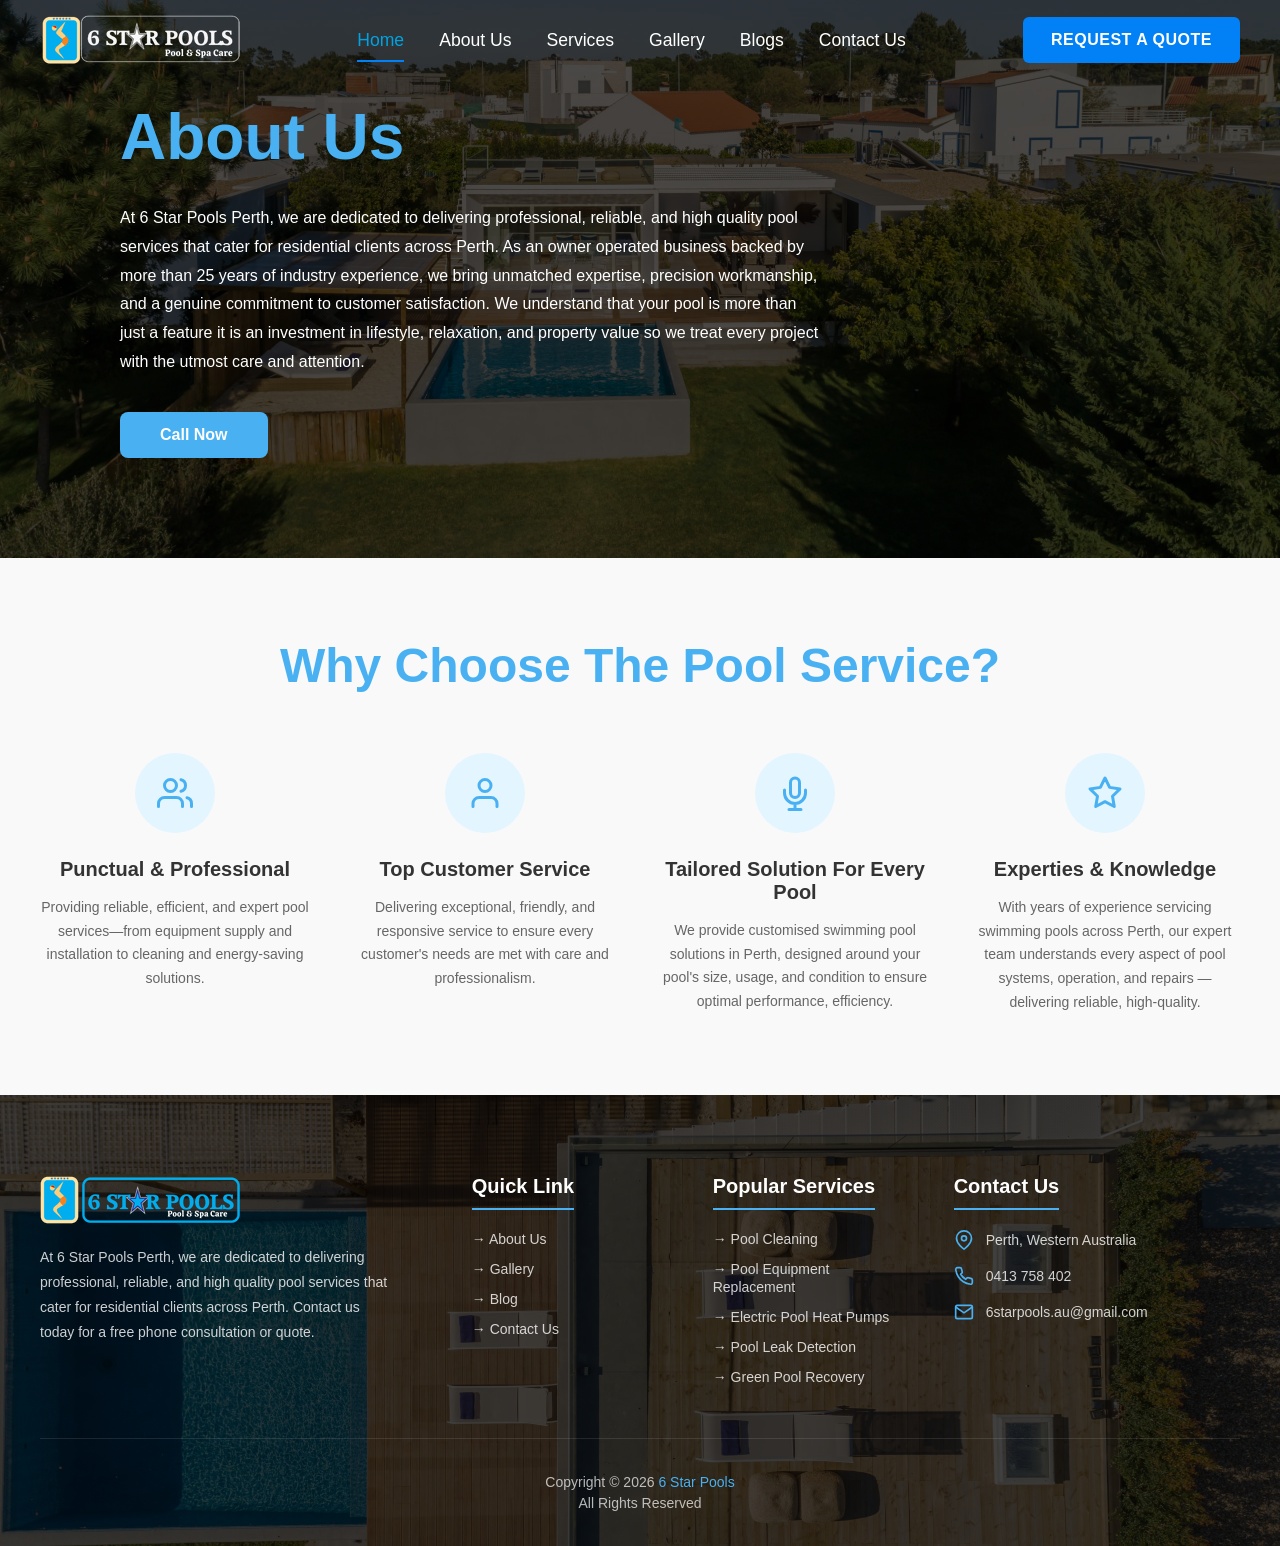
==== about.html @ 1d8bd219 "." ====
<!DOCTYPE html>
<html lang="en">

<head>
    <meta charset="UTF-8">
    <meta name="viewport" content="width=device-width, initial-scale=1.0">
    <link rel="shortcut icon" href="./assets/favicon.png" type="image/x-icon">
    <link rel="stylesheet" href="./style.css">
    <title>About - 6 Stars Pools</title>
</head>

<body>

    <!-- Navbar -->
     
    <nav class="navbar">
        <div class="navbar-container">
            <div class="navbar-logo">
                <img src="./assets/white-logo.png" alt="">
            </div>

            <!-- Hamburger Button -->
            <button class="navbar-hamburger" id="hamburgerBtn">
                <span class="hamburger-line"></span>
                <span class="hamburger-line"></span>
                <span class="hamburger-line"></span>
            </button>

            <!-- Mobile Overlay -->
            <div class="navbar-overlay" id="navOverlay"></div>

            <!-- Nav Menu -->
            <div class="navbar-menu-wrapper" id="navMenuWrapper">
                <button class="navbar-close" id="navCloseBtn">
                    <svg viewBox="0 0 24 24" fill="none" xmlns="http://www.w3.org/2000/svg">
                        <path d="M18 6L6 18M6 6l12 12" stroke="currentColor" stroke-width="2.5"
                            stroke-linecap="round" />
                    </svg>
                </button>

                <ul class="navbar-menu">
                    <li class="navbar-item"><a href="#" class="navbar-link active">Home</a></li>
                    <li class="navbar-item"><a href="./about.html" class="navbar-link">About Us</a></li>
                    <li class="navbar-item"><a href="./service.html" class="navbar-link">Services</a></li>
                    <li class="navbar-item"><a href="./gallery.html" class="navbar-link">Gallery</a></li>
                    <li class="navbar-item"><a href="./blogs.html" class="navbar-link">Blogs</a></li>
                    <li class="navbar-item"><a href="./contact.html" class="navbar-link">Contact Us</a></li>
                </ul>

            </div>

            <button class="navbar-cta">REQUEST A QUOTE</button>

        </div>
    </nav>

    <!-- About Us Hero Section -->

    <section class="about-hero-section">
        <div class="about-hero-content">
            <h1 class="about-hero-title other-hero-title">About Us</h1>
            <p class="about-hero-description other-hero-desc">
                At 6 Star Pools Perth, we are dedicated to delivering professional, reliable,
                and high quality pool services that cater for residential clients across Perth.
                As an owner operated business backed by more than 25 years of industry
                experience, we bring unmatched expertise, precision workmanship, and a
                genuine commitment to customer satisfaction. We understand that your
                pool is more than just a feature it is an investment in lifestyle, relaxation, and
                property value so we treat every project with the utmost care and attention.
            </p>
            <button class="about-hero-btn">Call Now</button>
        </div>
    </section>

    <!-- Why Choose Us Section -->

    <section class="why-choose-section">
        <h2 class="why-choose-heading">Why Choose The Pool Service?</h2>

        <div class="why-choose-grid">
            <!-- Feature 1 -->
            <div class="why-choose-item why-choose-item-1">
                <div class="why-choose-icon">
                    <svg viewBox="0 0 24 24" fill="none" xmlns="http://www.w3.org/2000/svg">
                        <path d="M17 21v-2a4 4 0 0 0-4-4H5a4 4 0 0 0-4 4v2" stroke="currentColor" stroke-width="2"
                            stroke-linecap="round" stroke-linejoin="round" />
                        <circle cx="9" cy="7" r="4" stroke="currentColor" stroke-width="2" stroke-linecap="round"
                            stroke-linejoin="round" />
                        <path d="M23 21v-2a4 4 0 0 0-3-3.87M16 3.13a4 4 0 0 1 0 7.75" stroke="currentColor"
                            stroke-width="2" stroke-linecap="round" stroke-linejoin="round" />
                    </svg>
                </div>
                <h3 class="why-choose-title">Punctual & Professional</h3>
                <p class="why-choose-description">
                    Providing reliable, efficient, and expert pool services—from equipment supply
                    and installation to cleaning and energy-saving solutions.
                </p>
            </div>

            <!-- Feature 2 -->
            <div class="why-choose-item why-choose-item-2">
                <div class="why-choose-icon">
                    <svg viewBox="0 0 24 24" fill="none" xmlns="http://www.w3.org/2000/svg">
                        <path d="M20 21v-2a4 4 0 0 0-4-4H8a4 4 0 0 0-4 4v2" stroke="currentColor" stroke-width="2"
                            stroke-linecap="round" stroke-linejoin="round" />
                        <circle cx="12" cy="7" r="4" stroke="currentColor" stroke-width="2" stroke-linecap="round"
                            stroke-linejoin="round" />
                    </svg>
                </div>
                <h3 class="why-choose-title">Top Customer Service</h3>
                <p class="why-choose-description">
                    Delivering exceptional, friendly, and responsive service to ensure every
                    customer's needs are met with care and professionalism.
                </p>
            </div>

            <!-- Feature 3 -->
            <div class="why-choose-item why-choose-item-3">
                <div class="why-choose-icon">
                    <svg viewBox="0 0 24 24" fill="none" xmlns="http://www.w3.org/2000/svg">
                        <path d="M12 2a3 3 0 0 0-3 3v7a3 3 0 0 0 6 0V5a3 3 0 0 0-3-3z" stroke="currentColor"
                            stroke-width="2" stroke-linecap="round" stroke-linejoin="round" />
                        <path d="M19 10v2a7 7 0 0 1-14 0v-2M12 19v4M8 23h8" stroke="currentColor" stroke-width="2"
                            stroke-linecap="round" stroke-linejoin="round" />
                    </svg>
                </div>
                <h3 class="why-choose-title">Tailored Solution For Every Pool</h3>
                <p class="why-choose-description">
                    We provide customised swimming pool solutions in Perth, designed around
                    your pool's size, usage, and condition to ensure optimal performance, efficiency.
                </p>
            </div>

            <!-- Feature 4 -->
            <div class="why-choose-item why-choose-item-4">
                <div class="why-choose-icon">
                    <svg viewBox="0 0 24 24" fill="none" xmlns="http://www.w3.org/2000/svg">
                        <polygon
                            points="12 2 15.09 8.26 22 9.27 17 14.14 18.18 21.02 12 17.77 5.82 21.02 7 14.14 2 9.27 8.91 8.26 12 2"
                            stroke="currentColor" stroke-width="2" stroke-linecap="round" stroke-linejoin="round" />
                    </svg>
                </div>
                <h3 class="why-choose-title">Experties & Knowledge</h3>
                <p class="why-choose-description">
                    With years of experience servicing swimming pools across Perth, our
                    expert team understands every aspect of pool systems, operation, and repairs
                    —delivering reliable, high-quality.
                </p>
            </div>
        </div>
    </section>

    <!-- Footer Section -->

    <footer class="footer-section">
        <div class="footer-container">
            <!-- Footer Brand -->
            <div class="footer-brand">
                <div class="footer-logo">
                    <img src="./assets/logo.png" alt="">
                </div>
                <p class="footer-description">
                    At 6 Star Pools Perth, we are dedicated to delivering professional, reliable, and high quality pool
                    services that cater for residential clients across Perth. Contact us today for a free phone
                    consultation or quote.
                </p>
            </div>

            <!-- Quick Links -->
            <div class="footer-column">
                <h3 class="footer-heading">Quick Link</h3>
                <ul class="footer-links">
                    <li><a href="#about">→ About Us</a></li>
                    <li><a href="#gallery">→ Gallery</a></li>
                    <li><a href="#blog">→ Blog</a></li>
                    <li><a href="#contact">→ Contact Us</a></li>
                </ul>
            </div>

            <!-- Popular Services -->
            <div class="footer-column">
                <h3 class="footer-heading">Popular Services</h3>
                <ul class="footer-links">
                    <li><a href="#service1">→ Pool Cleaning</a></li>
                    <li><a href="#service2">→ Pool Equipment Replacement</a></li>
                    <li><a href="#service3">→ Electric Pool Heat Pumps</a></li>
                    <li><a href="#service4">→ Pool Leak Detection</a></li>
                    <li><a href="#service5">→ Green Pool Recovery</a></li>
                </ul>
            </div>

            <!-- Contact Us -->
            <div class="footer-column">
                <h3 class="footer-heading">Contact Us</h3>
                <ul class="footer-contact">
                    <li>
                        <svg viewBox="0 0 24 24" fill="none" xmlns="http://www.w3.org/2000/svg">
                            <path d="M21 10c0 7-9 13-9 13s-9-6-9-13a9 9 0 0 1 18 0z" stroke="currentColor"
                                stroke-width="2" />
                            <circle cx="12" cy="10" r="3" stroke="currentColor" stroke-width="2" />
                        </svg>
                        Perth, Western Australia
                    </li>
                    <li>
                        <svg viewBox="0 0 24 24" fill="none" xmlns="http://www.w3.org/2000/svg">
                            <path
                                d="M22 16.92v3a2 2 0 0 1-2.18 2 19.79 19.79 0 0 1-8.63-3.07 19.5 19.5 0 0 1-6-6 19.79 19.79 0 0 1-3.07-8.67A2 2 0 0 1 4.11 2h3a2 2 0 0 1 2 1.72 12.84 12.84 0 0 0 .7 2.81 2 2 0 0 1-.45 2.11L8.09 9.91a16 16 0 0 0 6 6l1.27-1.27a2 2 0 0 1 2.11-.45 12.84 12.84 0 0 0 2.81.7A2 2 0 0 1 22 16.92z"
                                stroke="currentColor" stroke-width="2" />
                        </svg>
                        0413 758 402
                    </li>
                    <li>
                        <svg viewBox="0 0 24 24" fill="none" xmlns="http://www.w3.org/2000/svg">
                            <path d="M4 4h16c1.1 0 2 .9 2 2v12c0 1.1-.9 2-2 2H4c-1.1 0-2-.9-2-2V6c0-1.1.9-2 2-2z"
                                stroke="currentColor" stroke-width="2" />
                            <polyline points="22,6 12,13 2,6" stroke="currentColor" stroke-width="2" />
                        </svg>
                        6starpools.au@gmail.com
                    </li>
                </ul>
            </div>
        </div>

        <!-- Footer Bottom -->
        <div class="footer-bottom">
            <p>Copyright © 2026 <a href="#">6 Star Pools</a></p>
            <p>All Rights Reserved</p>
        </div>
    </footer>


    <script src="./script.js"></script>

</body>

</html>
---- style.css ----
* {
    margin: 0px;
    padding: 0px;
    box-sizing: border-box;
}

*::-webkit-scrollbar {
    display: none;
}

:root {
    --primary-color: #0181f5;
}

body {
    font-family: 'Segoe UI', Tahoma, Geneva, Verdana, sans-serif;
    color: #333;
    overflow-x: hidden;
}

/* Navbar Styles */
.navbar {
    position: absolute;
    top: 0;
    left: 0;
    right: 0;
    /* backdrop-filter: blur(10px); */
    padding: 15px 0;
    z-index: 1000;
}

.navbar-container {
    max-width: 1400px;
    margin: 0 auto;
    padding: 0 40px;
    display: flex;
    align-items: center;
    justify-content: space-between;
}

.navbar-logo {
    display: flex;
    align-items: center;
    gap: 12px;
}

.logo-icon svg {
    width: 28px;
    height: 28px;
}

.logo-text {
    display: flex;
    flex-direction: column;
}

.logo-title {
    font-size: 20px;
    font-weight: 700;
    color: white;
    letter-spacing: 1px;
}

.logo-subtitle {
    font-size: 11px;
    color: rgba(255, 255, 255, 0.8);
    letter-spacing: 0.5px;
}

.navbar-menu {
    display: flex;
    list-style: none;
    gap: 35px;
    align-items: center;
}

.navbar-item {
    position: relative;
}

.navbar-link {
    color: white;
    text-decoration: none;
    font-size: 1.1rem;
    font-weight: 500;
    transition: color 0.3s ease;
}

.navbar-link:hover {
    color: var(--primary-color);
}

.navbar-link.active {
    color: #00A3E0;
    border-bottom: 2px solid var(--primary-color);
    padding-bottom: 10px;
}

.navbar-cta {
    background: var(--primary-color);
    color: white;
    border: none;
    padding: 14px 28px;
    font-size: 16px;
    font-weight: 600;
    letter-spacing: 0.5px;
    border-radius: 6px;
    cursor: pointer;
    transition: all 0.3s ease;
}

/* Hero Section Styles */
.hero-section {
    position: relative;
    height: 100vh;
    min-height: 700px;
    display: flex;
    align-items: center;
    overflow: hidden;
}

.hero-title-animate {
    position: relative;
    height: 1.1em;
    overflow: hidden;
    display: inline-block;
    min-width: 50rem;
}

.hero-animate-text {
    position: absolute;
    top: 0;
    left: 0;
    opacity: 0;
    transform: translateY(100%);
    transition: all 0.6s ease;
    white-space: nowrap;
    color: white;
}

.hero-animate-text.active {
    opacity: 1;
    transform: translateY(0);
}

.hero-animate-text.exit {
    opacity: 0;
    transform: translateY(-100%);
}

.hero-video-container {
    position: absolute;
    top: 0;
    left: 0;
    width: 100%;
    height: 100%;
    z-index: 1;
}

.hero-video {
    width: 100%;
    height: 100%;
    object-fit: cover;
}

.hero-overlay {
    position: absolute;
    top: 0;
    left: 0;
    width: 100%;
    height: 100%;
    background: linear-gradient(135deg, rgba(30, 58, 95, 0.75) 0%, rgba(51, 77, 110, 0.65) 50%, rgba(30, 58, 95, 0.75) 100%);
}

.hero-content {
    position: relative;
    z-index: 2;
    max-width: 1400px;
    margin: 0 auto;
    padding: 0 40px;
    width: 100%;
    padding-top: 80px;
}

.hero-title {
    font-size: 72px;
    font-weight: 700;
    color: white;
    line-height: 1.1;
    margin-bottom: 24px;
    text-shadow: 2px 2px 8px rgba(0, 0, 0, 0.3);
}

.hero-subtitle {
    font-size: 18px;
    color: rgba(255, 255, 255, 0.95);
    margin-bottom: 40px;
    max-width: 600px;
    line-height: 1.6;
}

.hero-buttons {
    display: flex;
    gap: 20px;
    text-decoration: none;
}

.hero-buttons a {
    text-decoration: none;
}

.hero-btn {
    display: flex;
    align-items: center;
    gap: 10px;
    padding: 14px 32px;
    font-size: 16px;
    font-weight: 600;
    border: none;
    border-radius: 8px;
    cursor: pointer;
    transition: all 0.3s ease;
}

.hero-btn a {
    color: white;
}

.btn-icon {
    width: 20px;
    height: 20px;
}

.hero-btn-primary {
    background: var(--primary-color);
    color: white;
}

.hero-btn-primary:hover {
    background: #0088CC;
    transform: translateY(-3px);
    box-shadow: 0 8px 20px rgba(0, 163, 224, 0.4);
}

.hero-btn-secondary {
    background: rgba(255, 255, 255, 0.15);
    color: white;
    backdrop-filter: blur(10px);
    border: 2px solid rgba(255, 255, 255, 0.3);
}


/* Before/After Comparison Section */
.comparison-section {
    position: relative;
    /* background: linear-gradient(180deg, #5BA4CF 0%, #4A9BD1 100%); */
    padding: 100px 0 120px;
    overflow: hidden;
    background-color: #49b1f2;
}

.comparison-wave-top {
    position: absolute;
    top: 0;
    left: 0;
    width: 100%;
    height: 80px;
    background-color: #32abf6;
}

.comparison-wave-top svg {
    width: 100%;
    height: 100%;
    display: block;
    background-color: #49b1f2;
}

.comparison-wave-bottom {
    position: absolute;
    bottom: 0;
    left: 0;
    width: 100%;
    height: 80px;
}

.comparison-wave-bottom svg {
    width: 100%;
    height: 100%;
    display: block;
}

.comparison-container {
    max-width: 1400px;
    margin: 0 auto;
    padding: 0 40px;
}

.comparison-heading {
    text-align: center;
    font-size: 56px;
    font-weight: 700;
    color: white;
    margin-bottom: 60px;
    line-height: 1.2;
}

.comparison-grid {
    display: grid;
    grid-template-columns: 1fr 1fr;
    gap: 40px;
    margin-bottom: 40px;
}

.comparison-item {
    position: relative;
}

.comparison-slider {
    position: relative;
    border-radius: 16px;
    overflow: hidden;
    box-shadow: 0 20px 60px rgba(0, 0, 0, 0.3);
}

.comparison-slider-container {
    position: relative;
    width: 100%;
    height: 500px;
    overflow: hidden;
    user-select: none;
}

.comparison-image {
    position: absolute;
    top: 0;
    left: 0;
    width: 100%;
    height: 100%;
    object-fit: cover;
    pointer-events: none;
}

.comparison-before {
    z-index: 1;
}

.comparison-overlay {
    position: absolute;
    top: 0;
    left: 0;
    height: 100%;
    overflow: hidden;
    z-index: 2;
}

.comparison-after {
    position: absolute;
    top: 0;
    right: 0;
    width: auto;
    height: 100%;
}

.comparison-range {
    position: absolute;
    top: 0;
    left: 0;
    width: 100%;
    height: 100%;
    opacity: 0;
    cursor: ew-resize;
    z-index: 4;
}

.comparison-divider {
    position: absolute;
    top: 0;
    width: 4px;
    height: 100%;
    background: white;
    z-index: 3;
    pointer-events: none;
    transform: translateX(-50%);
}

.comparison-handle {
    position: absolute;
    top: 50%;
    left: 50%;
    transform: translate(-50%, -50%);
    width: 50px;
    height: 50px;
    background: #00A3E0;
    border: 4px solid white;
    border-radius: 50%;
    display: flex;
    align-items: center;
    justify-content: center;
    color: white;
    box-shadow: 0 4px 15px rgba(0, 0, 0, 0.3);
}

.comparison-handle svg {
    width: 28px;
    height: 28px;
}

.comparison-label {
    position: absolute;
    bottom: 20px;
    padding: 10px 24px;
    background: #00A3E0;
    color: white;
    font-size: 16px;
    font-weight: 600;
    border-radius: 6px;
    z-index: 3;
    text-transform: uppercase;
    letter-spacing: 1px;
}

.comparison-label-before {
    left: 20px;
}

.comparison-label-after {
    right: 20px;
}

/* Scroll to Top Button */
.scroll-top-btn {
    position: fixed;
    bottom: 40px;
    right: 40px;
    width: 55px;
    height: 55px;
    background: white;
    border: none;
    border-radius: 50%;
    display: flex;
    align-items: center;
    justify-content: center;
    cursor: pointer;
    box-shadow: 0 4px 20px rgba(0, 0, 0, 0.15);
    transition: all 0.3s ease;
    z-index: 999;
    color: #00A3E0;
}

.scroll-top-btn:hover {
    transform: translateY(-5px);
    box-shadow: 0 6px 25px rgba(0, 0, 0, 0.25);
    background: #00A3E0;
    color: white;
}

.scroll-top-btn svg {
    width: 24px;
    height: 24px;
}

/* Service Section */

.services-section {
    padding: 80px 40px;
    text-align: center;
}

.services-heading {
    font-size: 48px;
    font-weight: 700;
    color: #49b1f2;
    margin-bottom: 60px;
}

.services-grid {
    max-width: 1400px;
    margin: 0 auto;
    display: grid;
    grid-template-columns: repeat(4, 1fr);
    gap: 30px;
    margin-bottom: 50px;
}

.service-card {
    perspective: 1000px;
    height: 280px;
}

.service-card-inner {
    position: relative;
    width: 100%;
    height: 100%;
    transition: transform 0.6s;
    transform-style: preserve-3d;
}

.service-card:hover .service-card-inner {
    transform: rotateY(180deg);
}

.service-card-front,
.service-card-back {
    position: absolute;
    width: 100%;
    height: 100%;
    backface-visibility: hidden;
    border-radius: 12px;
    overflow: hidden;
}

.service-card-front {
    background-size: cover;
    background-position: center;
    background-repeat: no-repeat;
    display: flex;
    align-items: center;
    justify-content: center;
    position: relative;
}

.service-card-front::before {
    content: '';
    position: absolute;
    top: 0;
    left: 0;
    width: 100%;
    height: 100%;
    background: rgba(0, 0, 0, 0.4);
}

.service-title {
    position: relative;
    z-index: 1;
    color: white;
    font-size: 22px;
    font-weight: 600;
    margin: 0;
    padding: 20px;
    text-align: center;
}

.service-card-back {
    background: linear-gradient(135deg, #49b1f2 0%, #2a9bd8 100%);
    transform: rotateY(180deg);
    display: flex;
    align-items: center;
    justify-content: center;
    padding: 30px;
    position: absolute;
    top: 0;
    left: 0;
}

.service-description {
    color: white;
    font-size: 15px;
    line-height: 1.6;
    margin: 0;
    text-align: center;
}

/* Unique Background Images for Each Service */
.service-bg-1 {
    background-image: url('./assets/service1.png');
}

.service-bg-2 {
    background-image: url('./assets/service2.png');
}

.service-bg-3 {
    background-image: url('./assets/service3.avif');
}

.service-bg-4 {
    background-image: url('./assets/service4.jpeg');
}

.service-bg-5 {
    background-image: url('./assets/service5.webp');
}

.service-bg-6 {
    background-image: url('./assets/service6.png');
}

.service-bg-7 {
    background-image: url('./assets/service7.jpeg');
}

.service-bg-8 {
    background-image: url('./assets/service8.jpeg');
}

.services-btn {
    background: var(--primary-color);
    color: white;
    border: none;
    padding: 14px 50px;
    font-size: 18px;
    font-weight: 600;
    border-radius: 8px;
    cursor: pointer;
    transition: all 0.3s ease;
}

.services-btn:hover {
    background: #2a9bd8;
    transform: translateY(-3px);
    box-shadow: 0 8px 20px rgba(73, 177, 242, 0.4);
}

/* Footer Section */
.footer-section {
    background-image: url('./assets/footer.jpg');
    background-size: cover;
    background-position: center;
    background-repeat: no-repeat;
    position: relative;
    padding: 80px 40px 30px;
}

.footer-section::before {
    content: '';
    position: absolute;
    top: 0;
    left: 0;
    width: 100%;
    height: 100%;
    background: rgba(0, 0, 0, 0.75);
    z-index: 1;
}

.footer-container {
    position: relative;
    z-index: 2;
    max-width: 1400px;
    margin: 0 auto;
    display: grid;
    grid-template-columns: 2fr 1fr 1fr 1.5fr;
    gap: 50px;
    margin-bottom: 40px;
}

.footer-brand {
    padding-right: 30px;
}

.footer-logo {
    display: flex;
    align-items: center;
    gap: 12px;
    margin-bottom: 20px;
    width: 200px;
}

.footer-description {
    color: rgba(255, 255, 255, 0.8);
    font-size: 14px;
    line-height: 1.8;
}

.footer-heading {
    color: white;
    font-size: 20px;
    font-weight: 600;
    margin-bottom: 20px;
    padding-bottom: 10px;
    border-bottom: 2px solid #49b1f2;
    display: inline-block;
}

.footer-links {
    list-style: none;
}

.footer-links li {
    margin-bottom: 12px;
}

.footer-links a {
    color: rgba(255, 255, 255, 0.8);
    text-decoration: none;
    font-size: 14px;
    transition: color 0.3s ease;
}

.footer-links a:hover {
    color: #49b1f2;
}

.footer-contact {
    list-style: none;
}

.footer-contact li {
    display: flex;
    align-items: center;
    gap: 12px;
    color: rgba(255, 255, 255, 0.8);
    font-size: 14px;
    margin-bottom: 16px;
}

.footer-contact svg {
    width: 20px;
    height: 20px;
    color: #49b1f2;
    flex-shrink: 0;
}

.footer-bottom {
    position: relative;
    z-index: 2;
    text-align: center;
    padding-top: 30px;
    border-top: 1px solid rgba(255, 255, 255, 0.1);
}

.footer-bottom p {
    color: rgba(255, 255, 255, 0.7);
    font-size: 14px;
    margin: 5px 0;
}

.footer-bottom a {
    color: #49b1f2;
    text-decoration: none;
}

.footer-bottom a:hover {
    text-decoration: underline;
}

/* ============ Testimonials Section ============ */

.testimonials-section {
    position: relative;
    background: #1DB9F5;
    padding: 100px 0 120px;
    overflow: hidden;
}

.testimonials-wave-top {
    position: absolute;
    top: 0;
    left: 0;
    width: 100%;
    height: 80px;
}

.testimonials-wave-top svg {
    width: 100%;
    height: 100%;
    display: block;
}

.testimonials-wave-bottom {
    position: absolute;
    bottom: 0;
    left: 0;
    width: 100%;
    height: 80px;
}

.testimonials-wave-bottom svg {
    width: 100%;
    height: 100%;
    display: block;
}

.testimonials-container {
    max-width: 1400px;
    margin: 0 auto;
    padding: 0 40px;
}

.testimonials-heading {
    text-align: center;
    font-size: 52px;
    font-weight: 700;
    color: white;
    margin-bottom: 20px;
}

.testimonials-rating {
    display: flex;
    align-items: center;
    justify-content: center;
    gap: 10px;
    margin-bottom: 50px;
}

.google-icon {
    font-size: 35px;
    font-weight: 700;
    color: white;
    display: flex;
    align-items: center;
    justify-content: center;
    border-radius: 8px;
}

.rating-stars {
    display: flex;
    gap: 3px;
}

.star {
    font-size: 20px;
}

.rating-text {
    color: white;
    font-size: 18px;
    font-weight: 600;
}

.testimonials-slider {
    position: relative;
    display: flex;
    align-items: center;
    gap: 20px;
    margin-bottom: 30px;
}

.testimonials-wrapper {
    flex: 1;
    overflow: hidden;
}

.testimonials-track {
    display: flex;
    transition: transform 0.5s ease;
    gap: 30px;
}

.testimonial-card {
    min-width: calc((100% - 60px) / 3);
    background: white;
    padding: 30px;
    border-radius: 12px;
    box-shadow: 0 8px 30px rgba(0, 0, 0, 0.1);
}

.testimonial-header {
    display: flex;
    justify-content: space-between;
    align-items: flex-start;
    margin-bottom: 15px;
}

.testimonial-name {
    font-size: 18px;
    font-weight: 600;
    color: #333;
    margin: 0 0 8px 0;
}

.testimonial-stars {
    font-size: 14px;
}

.testimonial-google {
    font-size: 24px;
    font-weight: 700;
    color: #4285F4;
}

.testimonial-text {
    color: #555;
    font-size: 14px;
    line-height: 1.7;
    margin: 0;
}

.testimonial-nav {
    width: 50px;
    height: 50px;
    background: white;
    border: none;
    border-radius: 50%;
    display: flex;
    align-items: center;
    justify-content: center;
    cursor: pointer;
    transition: all 0.3s ease;
    flex-shrink: 0;
    color: #1DB9F5;
}

.testimonial-nav:hover {
    background: #0da5e0;
    color: white;
    transform: scale(1.1);
}

.testimonial-nav svg {
    width: 24px;
    height: 24px;
}

.testimonials-dots {
    display: flex;
    justify-content: center;
    gap: 10px;
}

.testimonial-dot {
    width: 12px;
    height: 12px;
    background: rgba(255, 255, 255, 0.4);
    border-radius: 50%;
    cursor: pointer;
    transition: all 0.3s ease;
}

.testimonial-dot.active {
    background: white;
    width: 30px;
    border-radius: 6px;
}

/* ================ Blog Section ================ */

.blog-section {
    padding: 80px 40px;
    background: #f5f5f5;
}

.blog-heading {
    text-align: center;
    font-size: 48px;
    font-weight: 700;
    color: #49b1f2;
    margin-bottom: 60px;
}

.blog-grid {
    max-width: 1400px;
    margin: 0 auto;
    display: grid;
    grid-template-columns: repeat(3, 1fr);
    gap: 40px;
}

.blog-card {
    background: white;
    border-radius: 12px;
    overflow: hidden;
    box-shadow: 0 4px 20px rgba(0, 0, 0, 0.08);
    transition: transform 0.3s ease, box-shadow 0.3s ease;
}

.blog-card:hover {
    transform: translateY(-8px);
    box-shadow: 0 8px 30px rgba(0, 0, 0, 0.15);
}

.blog-image {
    position: relative;
    width: 100%;
    height: 250px;
    overflow: hidden;
}

.blog-image img {
    width: 100%;
    height: 100%;
    object-fit: cover;
    transition: transform 0.3s ease;
}

.blog-card:hover .blog-image img {
    transform: scale(1.05);
}

.blog-date {
    position: absolute;
    top: 20px;
    left: 20px;
    background: #49b1f2;
    color: white;
    padding: 10px 15px;
    border-radius: 8px;
    text-align: center;
    font-weight: 600;
}

.blog-day {
    display: block;
    font-size: 24px;
    line-height: 1;
}

.blog-month {
    display: block;
    font-size: 14px;
    margin-top: 2px;
}

.blog-content {
    padding: 25px;
}

.blog-title {
    font-size: 20px;
    font-weight: 600;
    color: #333;
    margin: 0 0 20px 0;
    line-height: 1.4;
    min-height: 84px;
}

.blog-btn {
    background: transparent;
    border: 2px solid #e0e0e0;
    padding: 10px 24px;
    font-size: 14px;
    font-weight: 600;
    border-radius: 6px;
    cursor: pointer;
    transition: all 0.3s ease;
    letter-spacing: 0.5px;
}

.blog-btn a {
    color: white;
    text-decoration: none;
    color: #333;
}

.blog-btn:hover {
    background: #49b1f2;
    color: white;
    border-color: #49b1f2;
}

/* ============ Service Areas Section ============ */

.service-areas-section {
    position: relative;
    background: #49b1f2;
    padding: 100px 0 80px;
    overflow: hidden;
}

.service-areas-wave-top {
    position: absolute;
    top: 0;
    left: 0;
    width: 100%;
    height: 80px;
}

.service-areas-wave-top svg {
    width: 100%;
    height: 100%;
    display: block;
}

.service-areas-container {
    max-width: 1400px;
    margin: 0 auto;
    padding: 0 40px;
}

.service-areas-heading {
    text-align: center;
    font-size: 48px;
    font-weight: 700;
    color: white;
    margin-bottom: 50px;
}

.service-areas-grid {
    display: grid;
    grid-template-columns: repeat(3, 1fr);
    gap: 30px;
}

.service-areas-column {
    background: white;
    border-radius: 16px;
    padding: 40px 35px;
    box-shadow: 0 8px 30px rgba(0, 0, 0, 0.1);
    transition: transform 0.3s ease, box-shadow 0.3s ease;
}

.service-areas-column:hover {
    transform: scale(1.03);
    box-shadow: 0 12px 40px rgba(0, 0, 0, 0.15);
}

.service-areas-list {
    list-style: none;
    padding: 0;
    margin: 0;
}

.service-area-item {
    color: #333;
    font-size: 16px;
    font-weight: 500;
    padding: 15px 0;
    transition: color 0.3s ease, padding-left 0.3s ease;
}

.service-area-item:last-child {
    border-bottom: none;
}

.service-area-item:hover {
    color: #49b1f2;
    padding-left: 10px;
}

/* =============== About Us Page ============== */

.about-hero-section {
    position: relative;
    min-height: 50vh;
    background-image: url('./assets/aboutPage.jpg');
    background-size: cover;
    background-position: center;
    background-repeat: no-repeat;
    display: flex;
    align-items: center;
    padding: 100px 40px;
}

.about-hero-section::before {
    content: '';
    position: absolute;
    top: 0;
    left: 0;
    width: 100%;
    height: 100%;
    background: rgba(0, 0, 0, 0.7);
}

.about-hero-content {
    position: relative;
    z-index: 2;
    max-width: 700px;
    margin-left: 80px;
}

.about-hero-title {
    font-size: 64px;
    font-weight: 700;
    color: #49b1f2;
    margin-bottom: 30px;
}

.about-hero-description {
    color: white;
    font-size: 16px;
    line-height: 1.8;
    margin-bottom: 35px;
}

.about-hero-btn {
    background: #49b1f2;
    color: white;
    border: none;
    padding: 14px 40px;
    font-size: 16px;
    font-weight: 600;
    border-radius: 8px;
    cursor: pointer;
    transition: all 0.3s ease;
}

.about-hero-btn:hover {
    background: #2a9bd8;
    transform: translateY(-3px);
    box-shadow: 0 8px 20px rgba(73, 177, 242, 0.4);
}

/* Why Choose Us Section */

.why-choose-section {
    padding: 80px 40px;
    background: #f9f9f9;
}

.why-choose-heading {
    text-align: center;
    font-size: 48px;
    font-weight: 700;
    color: #49b1f2;
    margin-bottom: 60px;
}

.why-choose-grid {
    max-width: 1400px;
    margin: 0 auto;
    display: grid;
    grid-template-columns: repeat(4, 1fr);
    gap: 40px;
}

.why-choose-item {
    text-align: center;
}

.why-choose-icon {
    width: 80px;
    height: 80px;
    background: #E3F5FF;
    border-radius: 50%;
    display: flex;
    align-items: center;
    justify-content: center;
    margin: 0 auto 25px;
    color: #49b1f2;
    transition: all 0.3s ease;
}

.why-choose-item:hover .why-choose-icon {
    background: #49b1f2;
    color: white;
    transform: scale(1.1);
}

.why-choose-icon svg {
    width: 36px;
    height: 36px;
}

.why-choose-title {
    font-size: 20px;
    font-weight: 600;
    color: #333;
    margin: 0 0 15px 0;
}

.why-choose-description {
    color: #666;
    font-size: 14px;
    line-height: 1.7;
    margin: 0;
}

/* =============== Service Us Page ============== */

.service-hero-section {
    position: relative;
    min-height: 50vh;
    background-image: url('./assets/servicePage.jpg');
    background-size: cover;
    background-position: center;
    background-repeat: no-repeat;
    display: flex;
    align-items: center;
    padding: 100px 40px;
}

.service-hero-section::before {
    content: '';
    position: absolute;
    top: 0;
    left: 0;
    width: 100%;
    height: 100%;
    background: rgba(0, 0, 0, 0.7);
}

.service-hero-content {
    position: relative;
    z-index: 2;
    max-width: 700px;
    margin-left: 80px;
}

.service-hero-title {
    font-size: 64px;
    font-weight: 700;
    color: #49b1f2;
    margin-bottom: 30px;
}

.service-hero-description {
    color: white;
    font-size: 16px;
    line-height: 1.8;
    margin-bottom: 35px;
}

.service-hero-btn {
    background: #49b1f2;
    color: white;
    border: none;
    padding: 14px 40px;
    font-size: 16px;
    font-weight: 600;
    border-radius: 8px;
    cursor: pointer;
    transition: all 0.3s ease;
}

.service-hero-btn:hover {
    background: #2a9bd8;
    transform: translateY(-3px);
    box-shadow: 0 8px 20px rgba(73, 177, 242, 0.4);
}

/* ================= Services Grid Section ================= */

.services-grid-section {
    padding: 60px 40px;
    background: #f5f5f5;
}

.services-grid-container {
    max-width: 1400px;
    margin: 0 auto;
    display: grid;
    grid-template-columns: repeat(4, 1fr);
    gap: 25px;
}

.service-box {
    background: #1DB9F5;
    border-radius: 8px;
    padding: 20px;
    display: flex;
    flex-direction: column;
    transition: transform 0.3s ease, box-shadow 0.3s ease;
}

.service-box:hover {
    transform: translateY(-5px);
    box-shadow: 0 10px 30px rgba(0, 0, 0, 0.15);
}

.service-box-image {
    width: 100%;
    height: 160px;
    margin-bottom: 20px;
    border-radius: 6px;
    overflow: hidden;
    border: 3px solid white;
}

.service-box-image img {
    width: 100%;
    height: 100%;
    object-fit: cover;
}

.service-box-title {
    color: white;
    font-size: 18px;
    font-weight: 700;
    margin: 0 0 15px 0;
    text-transform: uppercase;
    letter-spacing: 0.5px;
}

.service-box-text {
    color: white;
    font-size: 14px;
    line-height: 1.6;
    margin: 0 0 20px 0;
    flex-grow: 1;
}

.service-box-btn {
    background: white;
    color: #1DB9F5;
    border: none;
    padding: 10px 24px;
    font-size: 14px;
    font-weight: 600;
    border-radius: 6px;
    cursor: pointer;
    transition: all 0.3s ease;
    align-self: flex-start;
}

.service-box-btn:hover {
    background: #f0f0f0;
    transform: translateX(5px);
}

/* ============= Gallery Page ============= */

/* Gallery Hero Section */

.gallery-hero-section {
    position: relative;
    min-height: 50vh;
    background-image: url('./assets/galleryHero.jpg');
    background-size: cover;
    background-position: center;
    background-repeat: no-repeat;
    display: flex;
    align-items: center;
    padding: 100px 40px;
}

.gallery-hero-section::before {
    content: '';
    position: absolute;
    top: 0;
    left: 0;
    width: 100%;
    height: 100%;
    background: rgba(0, 0, 0, 0.5);
}

.gallery-hero-content {
    position: relative;
    z-index: 2;
    max-width: 1400px;
    margin: 0 auto;
    width: 100%;
}

.gallery-hero-title {
    font-size: 64px;
    font-weight: 700;
    color: #49b1f2;
    margin-bottom: 20px;
}

.gallery-hero-description {
    color: white;
    font-size: 18px;
    line-height: 1.6;
    max-width: 600px;
}


/* Gallery Section */
.gallery-section {
    padding: 100px 40px;
    background: #f9f9f9;
}

.gallery-grid {
    max-width: 1200px;
    margin: 0 auto;
    display: grid;
    grid-template-columns: repeat(4, 1fr);
    gap: 8px;
}

.gallery-item {
    position: relative;
    height: 250px;
    overflow: hidden;
    cursor: pointer;
    background-size: cover;
    background-position: center;
    background-repeat: no-repeat;
}

.gallery-overlay {
    position: absolute;
    top: 0;
    left: 0;
    width: 100%;
    height: 100%;
    background: rgba(29, 185, 245, 0.0);
    display: flex;
    align-items: center;
    justify-content: center;
    transition: background 0.4s ease;
}

.gallery-overlay-text {
    color: white;
    font-size: 18px;
    font-weight: 600;
    text-transform: uppercase;
    letter-spacing: 1px;
    opacity: 0;
    transform: translateY(15px);
    transition: opacity 0.4s ease, transform 0.4s ease;
}

.gallery-item:hover .gallery-overlay {
    background: rgba(29, 185, 245, 0.55);
}

.gallery-item:hover .gallery-overlay-text {
    opacity: 1;
    transform: translateY(0);
}

/* Unique Background Images */
.gallery-item-1 {
    background-image: url('./assets/gallery1.png');
}

.gallery-item-2 {
    background-image: url('./assets/gallery2.png');
}

.gallery-item-3 {
    background-image: url('./assets/gallery3.png');
}

.gallery-item-4 {
    background-image: url('./assets/gallery4.png');
}

.gallery-item-5 {
    background-image: url('./assets/gallery5.png');
}

.gallery-item-6 {
    background-image: url('./assets/gallery6.png');
}

.gallery-item-7 {
    background-image: url('./assets/gallery7.png');
}

.gallery-item-8 {
    background-image: url('./assets/gallery8.png');
}

.gallery-item-9 {
    background-image: url('./assets/gallery9.png');
}

.gallery-item-10 {
    background-image: url('./assets/gallery10.png');
}

.gallery-item-11 {
    background-image: url('./assets/gallery11.png');
}

.gallery-item-12 {
    background-image: url('./assets/gallery12.png');
}

.gallery-item-13 {
    background-image: url('./assets/gallery13.png');
}

.gallery-item-14 {
    background-image: url('./assets/gallery14.png');
}

.gallery-item-15 {
    background-image: url('./assets/gallery6.png');
}

.gallery-item-16 {
    background-image: url('./assets/gallery16.png');
}

/* ================= Blogs Section ==================== */


.blog-hero-section {
    position: relative;
    min-height: 50vh;
    background-image: url('./assets/blogsBg.jpg');
    background-size: cover;
    background-position: center;
    background-repeat: no-repeat;
    display: flex;
    align-items: center;
    padding: 100px 40px;
}

.blog-hero-section::before {
    content: '';
    position: absolute;
    top: 0;
    left: 0;
    width: 100%;
    height: 100%;
    background: rgba(0, 0, 0, 0.5);
}

.blog-hero-content {
    position: relative;
    z-index: 2;
    max-width: 1400px;
    margin: 0 auto;
    width: 100%;
}

.blog-hero-title {
    font-size: 64px;
    font-weight: 700;
    color: #49b1f2;
    margin-bottom: 20px;
}

.blog-hero-description {
    color: white;
    font-size: 18px;
    line-height: 1.6;
    max-width: 600px;
}

/* Blog Post Page */
.blog-post-section {
    padding: 80px 40px;
    background: #fff;
}

.blog-post-container {
    max-width: 800px;
    margin: 0 auto;
}

.blog-post-title {
    font-size: 38px;
    font-weight: 700;
    color: #49b1f2;
    line-height: 1.3;
    margin: 0 0 20px 0;
}

.blog-post-intro {
    font-size: 15px;
    color: #555;
    line-height: 1.8;
    margin: 0 0 40px 0;
}

.blog-post-subtitle {
    font-size: 24px;
    font-weight: 600;
    color: #49b1f2;
    margin: 30px 0 12px 0;
}

.blog-post-text {
    font-size: 15px;
    color: #555;
    line-height: 1.8;
    margin: 0 0 8px 0;
}

.blog-post-text .solution-label {
    font-weight: 700;
    color: #333;
}

.blog-post-list {
    list-style: disc;
    padding-left: 24px;
    margin: 12px 0 20px 0;
}

.blog-post-list li {
    font-size: 15px;
    color: #555;
    line-height: 1.8;
    margin-bottom: 8px;
    padding-left: 8px;
}

.blog-post-list li::marker {
    color: #49b1f2;
    font-size: 18px;
}

/* ================= Contact Hero Section ================= */

.contact-hero-section {
    position: relative;
    min-height: 50vh;
    background-image: url('./assets/contactbg.jpg');
    background-size: cover;
    background-position: center;
    background-repeat: no-repeat;
    display: flex;
    align-items: center;
    padding: 100px 40px;
}

.contact-hero-section::before {
    content: '';
    position: absolute;
    top: 0;
    left: 0;
    width: 100%;
    height: 100%;
    background: rgba(0, 0, 0, 0.5);
}

.contact-hero-content {
    position: relative;
    z-index: 2;
    max-width: 1400px;
    margin: 0 auto;
    width: 100%;
}

.contact-hero-title {
    font-size: 64px;
    font-weight: 700;
    color: #49b1f2;
    margin-bottom: 20px;
}

.contact-hero-description {
    color: white;
    font-size: 18px;
    line-height: 1.6;
    max-width: 600px;
}

/* Contact Form Section */
.contact-form-section {
    padding: 80px 40px;
    background: #f9f9f9;
}

.contact-form-container {
    max-width: 1400px;
    margin: 0 auto;
    display: grid;
    grid-template-columns: 1fr;
    gap: 60px;
}

/* Contact Info Side */
.contact-info-side {
    padding-right: 20px;
}

.contact-info-heading {
    font-size: 42px;
    font-weight: 700;
    color: #333;
    margin-bottom: 20px;
}

.contact-info-text {
    color: #666;
    font-size: 16px;
    line-height: 1.8;
    margin-bottom: 40px;
}

.contact-details {
    margin-bottom: 40px;
}

.contact-detail-item {
    display: flex;
    gap: 20px;
    margin-bottom: 30px;
}

.contact-detail-icon {
    width: 50px;
    height: 50px;
    background: #E3F5FF;
    border-radius: 50%;
    display: flex;
    align-items: center;
    justify-content: center;
    color: #49b1f2;
    flex-shrink: 0;
}

.contact-detail-icon svg {
    width: 24px;
    height: 24px;
}

.contact-detail-title {
    font-size: 18px;
    font-weight: 600;
    color: #333;
    margin: 0 0 8px 0;
}

.contact-detail-text {
    color: #666;
    font-size: 15px;
    margin: 0;
    line-height: 1.6;
}

.contact-image {
    width: 100%;
    height: 250px;
    border-radius: 12px;
    overflow: hidden;
    box-shadow: 0 8px 30px rgba(0, 0, 0, 0.1);
}

.contact-image img {
    width: 100%;
    height: 100%;
    object-fit: cover;
}

/* ============= Responsiveness ============= */

/* Hamburger Button */
.navbar-hamburger {
    display: none;
    flex-direction: column;
    gap: 5px;
    background: none;
    border: none;
    cursor: pointer;
    padding: 8px;
    z-index: 1001;
}

.hamburger-line {
    width: 28px;
    height: 3px;
    background: white;
    border-radius: 3px;
    transition: all 0.3s ease;
}

/* Mobile Overlay */
.navbar-overlay {
    display: none;
    position: fixed;
    top: 0;
    left: 0;
    width: 100%;
    height: 100%;
    background: rgba(0, 0, 0, 0.5);
    z-index: 998;
}

.navbar-overlay.active {
    display: block;
}

/* Mobile Menu Wrapper */
.navbar-menu-wrapper {
    display: flex;
    align-items: center;
    gap: 40px;
}

.navbar-close {
    display: none;
    background: none;
    border: none;
    color: white;
    cursor: pointer;
    padding: 10px;
    align-self: flex-end;
    margin-top: 10px;
}

.navbar-close svg {
    width: 30px;
    height: 30px;
}

/* ================= Media Quries ================= */

/* Tablet - 1024px */
@media (max-width: 1024px) {
    .navbar-menu {
        gap: 20px;
    }

    .navbar-cta {
        padding: 10px 20px;
        font-size: 13px;
    }

    .hero-title {
        font-size: 58px;
    }

    .hero-subtitle {
        font-size: 16px;
    }

    /* Index Page */
    .comparison-grid {
        grid-template-columns: auto;
    }

    .services-grid {
        grid-template-columns: auto auto;
    }

    .testimonials-heading {
        font-size: 42px;
    }

    .testimonial-card {
        min-width: calc((100% - 30px) / 2);
    }

    /* Gallery Grid */

    .gallery-grid {
        grid-template-columns: auto auto auto;
    }

    /*  COntact  */
    .contact-form-container {
        grid-template-columns: auto;
    }
}

/* Small Tablet - 900px */
@media (max-width: 900px) {
    .navbar-hamburger {
        display: flex;
    }

    .navbar-menu-wrapper {
        position: fixed;
        top: 0;
        right: -100%;
        width: 320px;
        height: 100%;
        background: #334d6e;
        flex-direction: column;
        align-items: flex-start;
        padding: 30px 35px;
        z-index: 999;
        transition: right 0.4s ease;
        gap: 0;
    }

    .navbar-menu-wrapper.active {
        right: 0;
    }

    .navbar-close {
        display: block;
        align-self: flex-end;
        margin-bottom: 40px;
    }

    .navbar-menu {
        flex-direction: column;
        gap: 0;
        width: 100%;
        margin-bottom: 40px;
    }

    .navbar-item {
        border-bottom: 1px solid rgba(255, 255, 255, 0.1);
    }

    .navbar-link {
        display: block;
        padding: 16px 0;
        font-size: 18px;
    }

    .navbar-cta {
        width: 100%;
        text-align: center;
    }

    .hero-title {
        font-size: 48px;
    }

    .hero-content {
        padding-left: 40px;
    }

    .hero-subtitle {
        font-size: 15px;
    }

    .hero-buttons {
        flex-direction: row;
        gap: 15px;
    }

    .hero-btn {
        padding: 12px 24px;
        font-size: 15px;
    }

    /* Index Page */

    .blog-grid {
        grid-template-columns: auto;
    }

    .service-areas-grid {
        grid-template-columns: auto auto;
    }

    .services-grid {
        grid-template-columns: auto;
    }

    .footer-container {
        grid-template-columns: auto;
    }

    .testimonials-section {
        padding: 80px 0 100px;
    }

    .testimonials-container {
        padding: 0 20px;
    }

    .testimonial-card {
        min-width: calc((100% - 30px) / 2);
    }

    .testimonial-nav {
        width: 40px;
        height: 40px;
    }

    /* About Us Section */
    .other-hero-title {
        font-size: 48px;
    }

    .other-hero-desc {
        font-size: 15px;
    }

    .about-hero-content {
        margin-left: 0;
    }

    .why-choose-heading {
        font-size: 48px;
    }

    .why-choose-grid {
        grid-template-columns: auto auto;
    }

    /* Services Page */
    .service-hero-content {
        margin-left: 0;
    }

    .services-grid-container {
        grid-template-columns: auto auto;
    }

    /* Gallery grid */
    .gallery-grid {
        grid-template-columns: auto auto;
    }
}

/* Mobile - 600px */
@media (max-width: 600px) {
    .navbar-container {
        padding: 0 20px;
    }

    .logo-title {
        font-size: 16px;
    }

    .logo-subtitle {
        font-size: 10px;
    }

    .logo-icon {
        width: 36px;
        height: 36px;
    }

    .hero-section {
        min-height: 100vh;
    }

    .hero-content {
        padding: 0 20px;
        margin-left: 0;
    }

    .hero-title {
        font-size: 36px;
    }

    .hero-subtitle {
        font-size: 14px;
        margin-bottom: 30px;
    }

    .hero-buttons {
        flex-direction: column;
        gap: 12px;
    }

    .hero-btn {
        padding: 14px 28px;
        font-size: 15px;
        justify-content: center;
    }

    /* Index page */
    .service-areas-grid {
        grid-template-columns: auto;
    }

    .testimonials-heading {
        font-size: 32px;
    }

    .testimonials-rating {
        gap: 6px;
        margin-bottom: 30px;
    }

    .rating-text {
        font-size: 14px;
    }

    .testimonial-card {
        min-width: 100%;
    }

    .testimonials-track {
        gap: 20px;
    }

    .testimonial-nav {
        display: none;
    }

    .testimonials-dots {
        margin-top: 20px;
    }

    /* * About Us Section */
    .other-hero-title {
        font-size: 36px;
    }

    .other-hero-desc {
        font-size: 15px;
    }

    .about-hero-content {
        margin-left: 0;
    }

    .why-choose-heading {
        font-size: 32px;
    }

    .why-choose-grid {
        grid-template-columns: auto;
    }

    /* Services pgae */

    .services-grid-container {
        grid-template-columns: auto;
    }

    /* Gallery grid */
    .gallery-grid {
        grid-template-columns: auto;
    }
}

/* Small Mobile - 380px */
@media (max-width: 380px) {
    .logo-title {
        font-size: 14px;
    }

    .logo-icon {
        width: 30px;
        height: 30px;
    }

    .hero-title {
        font-size: 30px;
    }

    .hero-subtitle {
        font-size: 13px;
    }

    .hero-btn {
        padding: 12px 20px;
        font-size: 14px;
    }

    /* Index Page */

    .testimonials-heading {
        font-size: 26px;
    }

    .testimonial-card {
        padding: 20px;
    }

    .testimonial-name {
        font-size: 16px;
    }

    .testimonial-text {
        font-size: 13px;
    }
}
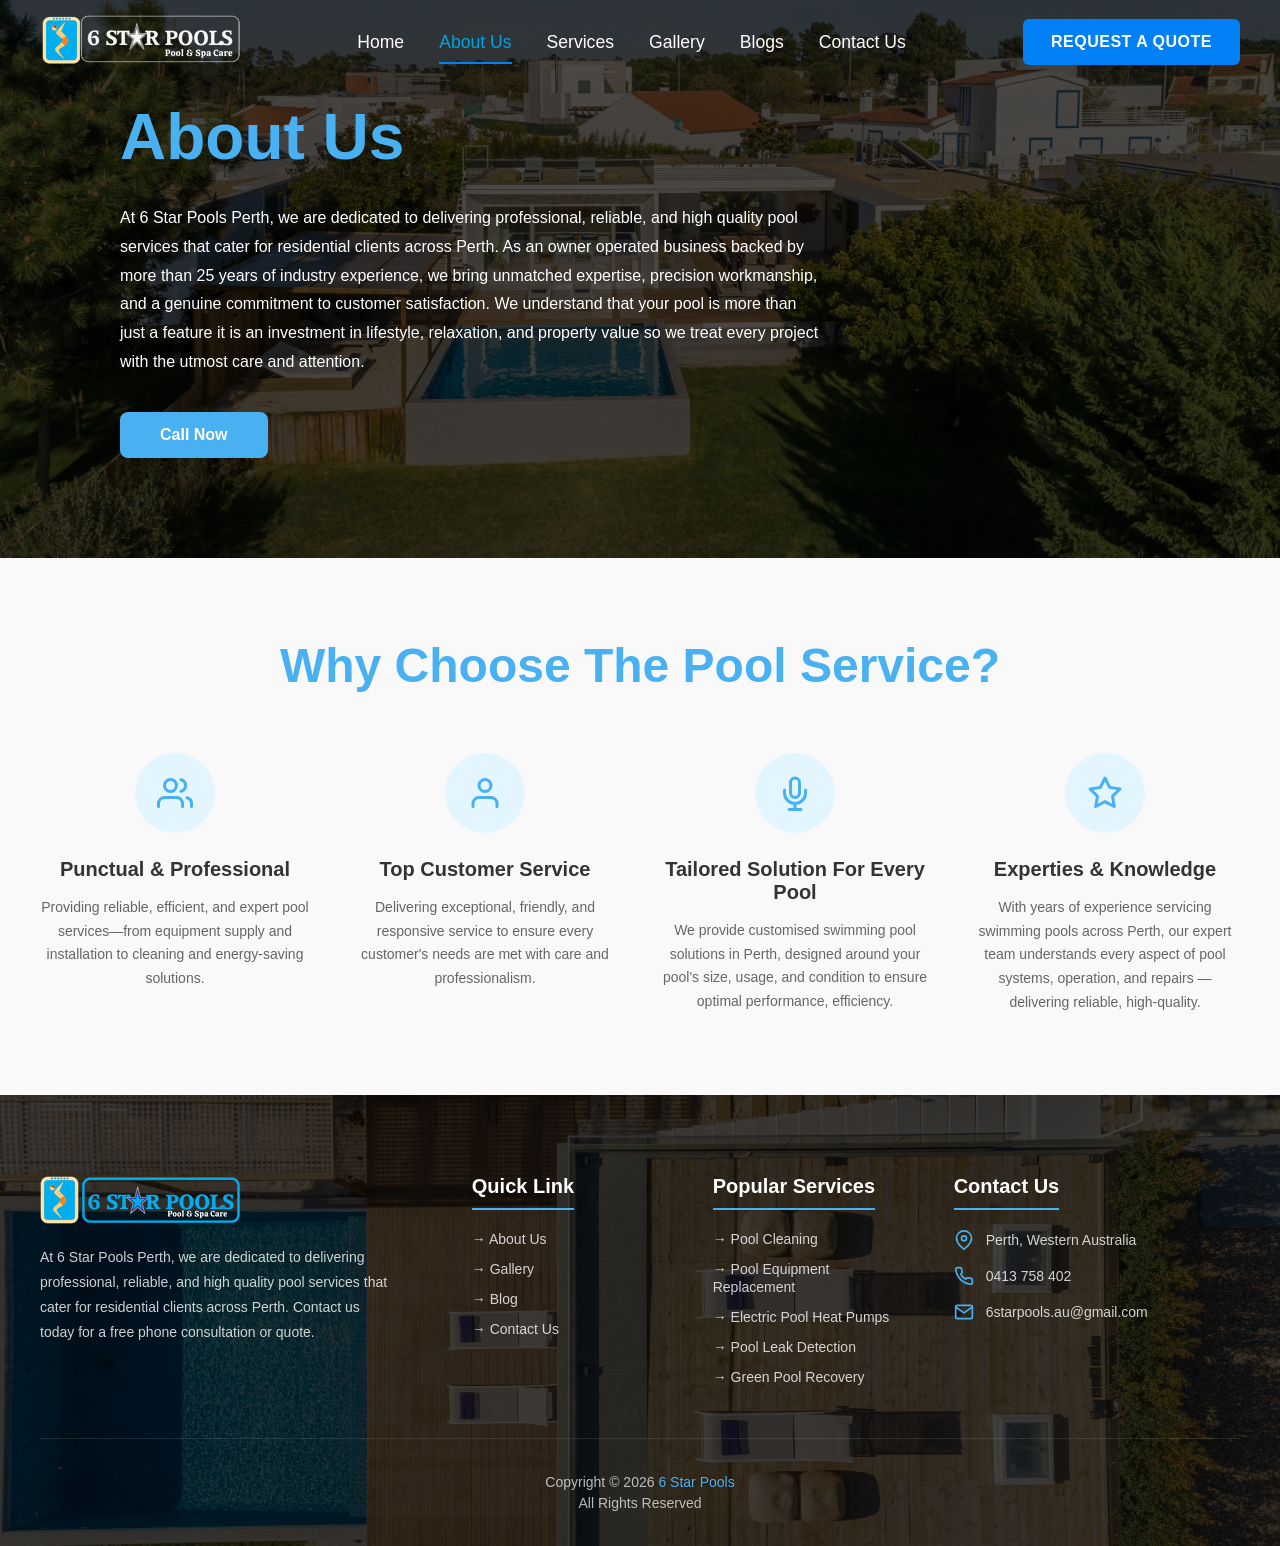
==== commit ae55358a: "." ====
--- a/about.html
+++ b/about.html
@@ -12,11 +12,13 @@
 <body>
 
     <!-- Navbar -->
-     
+
     <nav class="navbar">
         <div class="navbar-container">
             <div class="navbar-logo">
-                <img src="./assets/white-logo.png" alt="">
+                <a href="./index.html">
+                    <img src="./assets/white-logo.png" alt="">
+                </a>
             </div>
 
             <!-- Hamburger Button -->
@@ -39,8 +41,8 @@
                 </button>
 
                 <ul class="navbar-menu">
-                    <li class="navbar-item"><a href="#" class="navbar-link active">Home</a></li>
-                    <li class="navbar-item"><a href="./about.html" class="navbar-link">About Us</a></li>
+                    <li class="navbar-item"><a href="./index.html" class="navbar-link">Home</a></li>
+                    <li class="navbar-item"><a href="#" class="navbar-link active">About Us</a></li>
                     <li class="navbar-item"><a href="./service.html" class="navbar-link">Services</a></li>
                     <li class="navbar-item"><a href="./gallery.html" class="navbar-link">Gallery</a></li>
                     <li class="navbar-item"><a href="./blogs.html" class="navbar-link">Blogs</a></li>
@@ -170,10 +172,10 @@
             <div class="footer-column">
                 <h3 class="footer-heading">Quick Link</h3>
                 <ul class="footer-links">
-                    <li><a href="#about">→ About Us</a></li>
-                    <li><a href="#gallery">→ Gallery</a></li>
-                    <li><a href="#blog">→ Blog</a></li>
-                    <li><a href="#contact">→ Contact Us</a></li>
+                    <li><a href="#">→ About Us</a></li>
+                    <li><a href="./gallery.html">→ Gallery</a></li>
+                    <li><a href="./blogs.html">→ Blog</a></li>
+                    <li><a href="./contact.html">→ Contact Us</a></li>
                 </ul>
             </div>
 
@@ -181,11 +183,11 @@
             <div class="footer-column">
                 <h3 class="footer-heading">Popular Services</h3>
                 <ul class="footer-links">
-                    <li><a href="#service1">→ Pool Cleaning</a></li>
-                    <li><a href="#service2">→ Pool Equipment Replacement</a></li>
-                    <li><a href="#service3">→ Electric Pool Heat Pumps</a></li>
-                    <li><a href="#service4">→ Pool Leak Detection</a></li>
-                    <li><a href="#service5">→ Green Pool Recovery</a></li>
+                    <li><a href="./service.html">→ Pool Cleaning</a></li>
+                    <li><a href="./service.html">→ Pool Equipment Replacement</a></li>
+                    <li><a href="./service.html">→ Electric Pool Heat Pumps</a></li>
+                    <li><a href="./service.html">→ Pool Leak Detection</a></li>
+                    <li><a href="./service.html">→ Green Pool Recovery</a></li>
                 </ul>
             </div>
 
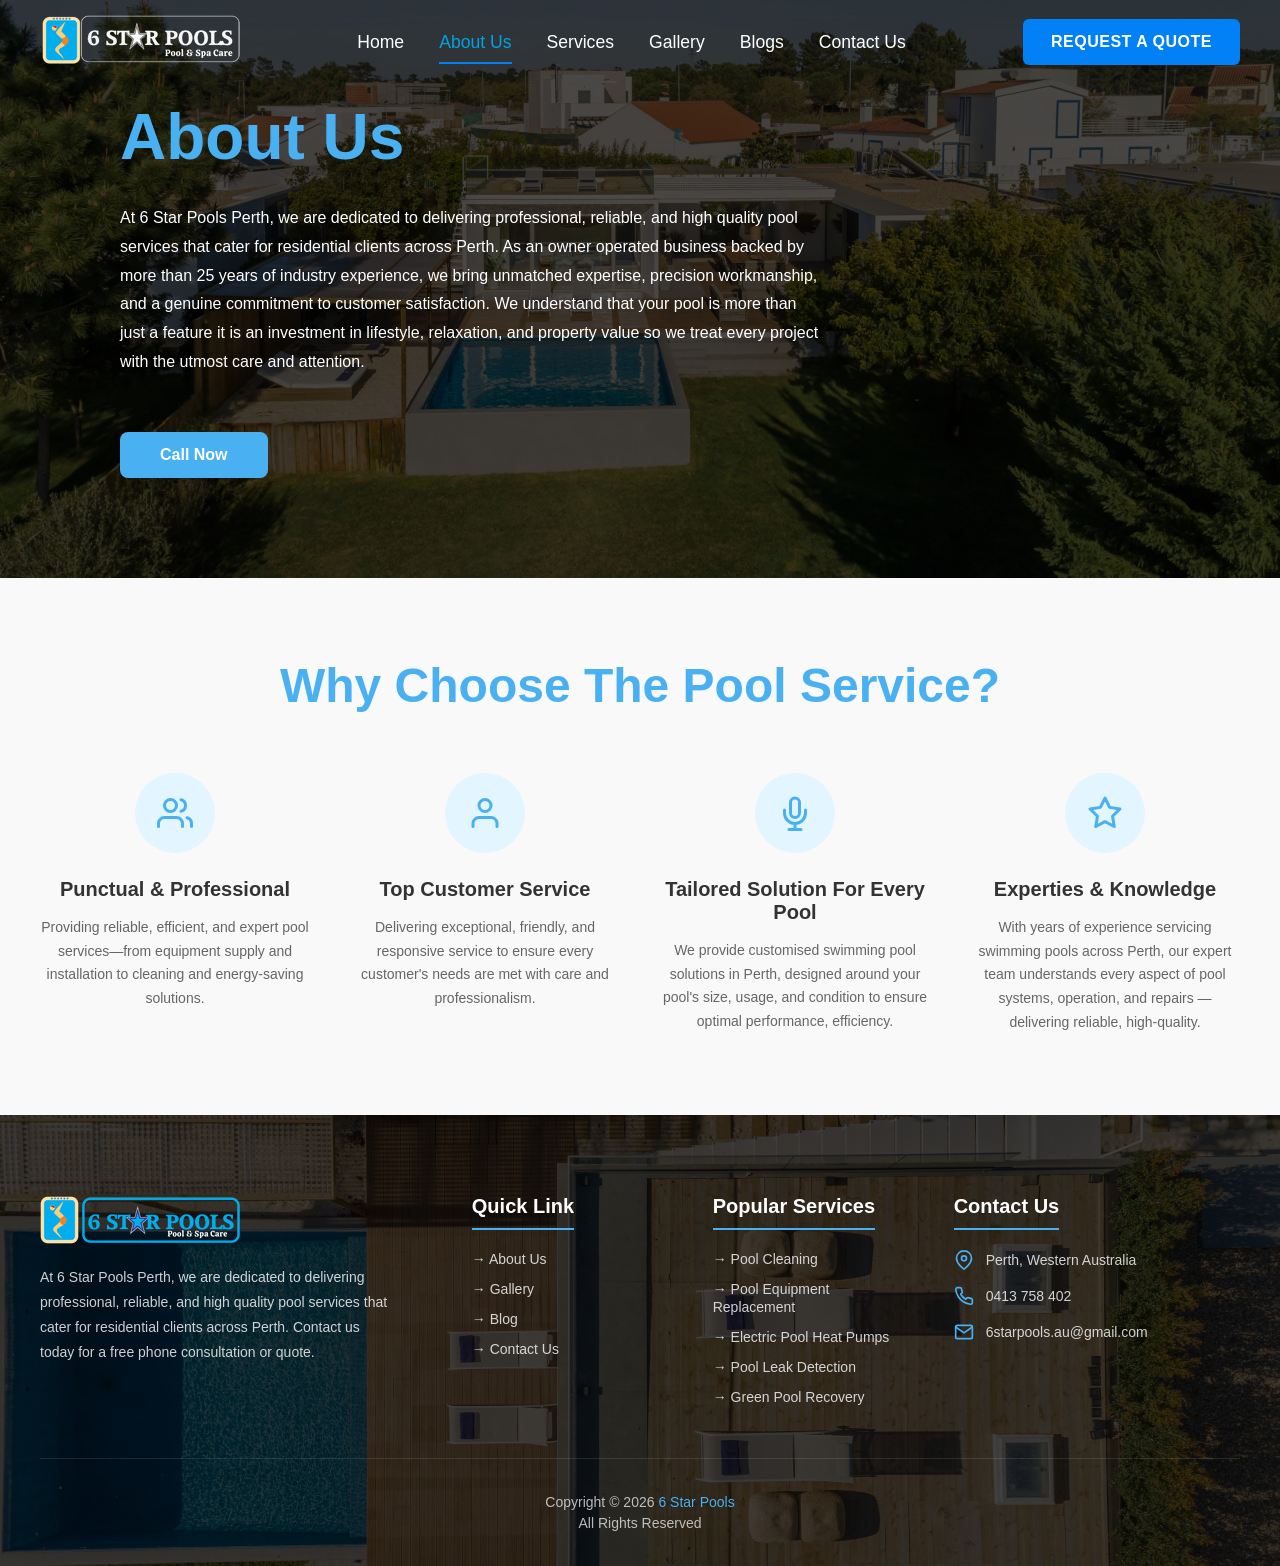
==== commit 6aaf508e: "." ====
--- a/about.html
+++ b/about.html
@@ -70,7 +70,11 @@
                 pool is more than just a feature it is an investment in lifestyle, relaxation, and
                 property value so we treat every project with the utmost care and attention.
             </p>
-            <button class="about-hero-btn">Call Now</button>
+            <button class="about-hero-btn">
+                <a href="tel:+0413758402">
+                    Call Now
+                </a>
+            </button>
         </div>
     </section>
 
--- a/style.css
+++ b/style.css
@@ -1171,6 +1171,12 @@
     border-radius: 8px;
     cursor: pointer;
     transition: all 0.3s ease;
+    margin-top: 20px;
+}
+
+.about-hero-btn a {
+    color: white;
+    text-decoration: none;
 }
 
 .about-hero-btn:hover {
@@ -1301,6 +1307,11 @@
     transition: all 0.3s ease;
 }
 
+.service-hero-btn a {
+    color: white;
+    text-decoration: none;
+}
+
 .service-hero-btn:hover {
     background: #2a9bd8;
     transform: translateY(-3px);
@@ -1370,7 +1381,6 @@
 
 .service-box-btn {
     background: white;
-    color: #1DB9F5;
     border: none;
     padding: 10px 24px;
     font-size: 14px;
@@ -1381,6 +1391,11 @@
     align-self: flex-start;
 }
 
+.service-box-btn a {
+    text-decoration: none;
+    color: #1DB9F5;
+}
+
 .service-box-btn:hover {
     background: #f0f0f0;
     transform: translateX(5px);
@@ -1418,6 +1433,31 @@
     max-width: 1400px;
     margin: 0 auto;
     width: 100%;
+    padding-left: 25px;
+}
+
+.gallery-hero-btn {
+    background: #49b1f2;
+    color: white;
+    border: none;
+    padding: 14px 40px;
+    font-size: 16px;
+    font-weight: 600;
+    border-radius: 8px;
+    cursor: pointer;
+    transition: all 0.3s ease;
+    margin-top: 20px;
+}
+
+.gallery-hero-btn a {
+    color: white;
+    text-decoration: none;
+}
+
+.gallery-hero-btn:hover {
+    background: #2a9bd8;
+    transform: translateY(-3px);
+    box-shadow: 0 8px 20px rgba(73, 177, 242, 0.4);
 }
 
 .gallery-hero-title {
@@ -1588,6 +1628,7 @@
     max-width: 1400px;
     margin: 0 auto;
     width: 100%;
+    padding-left: 25px;
 }
 
 .blog-hero-title {
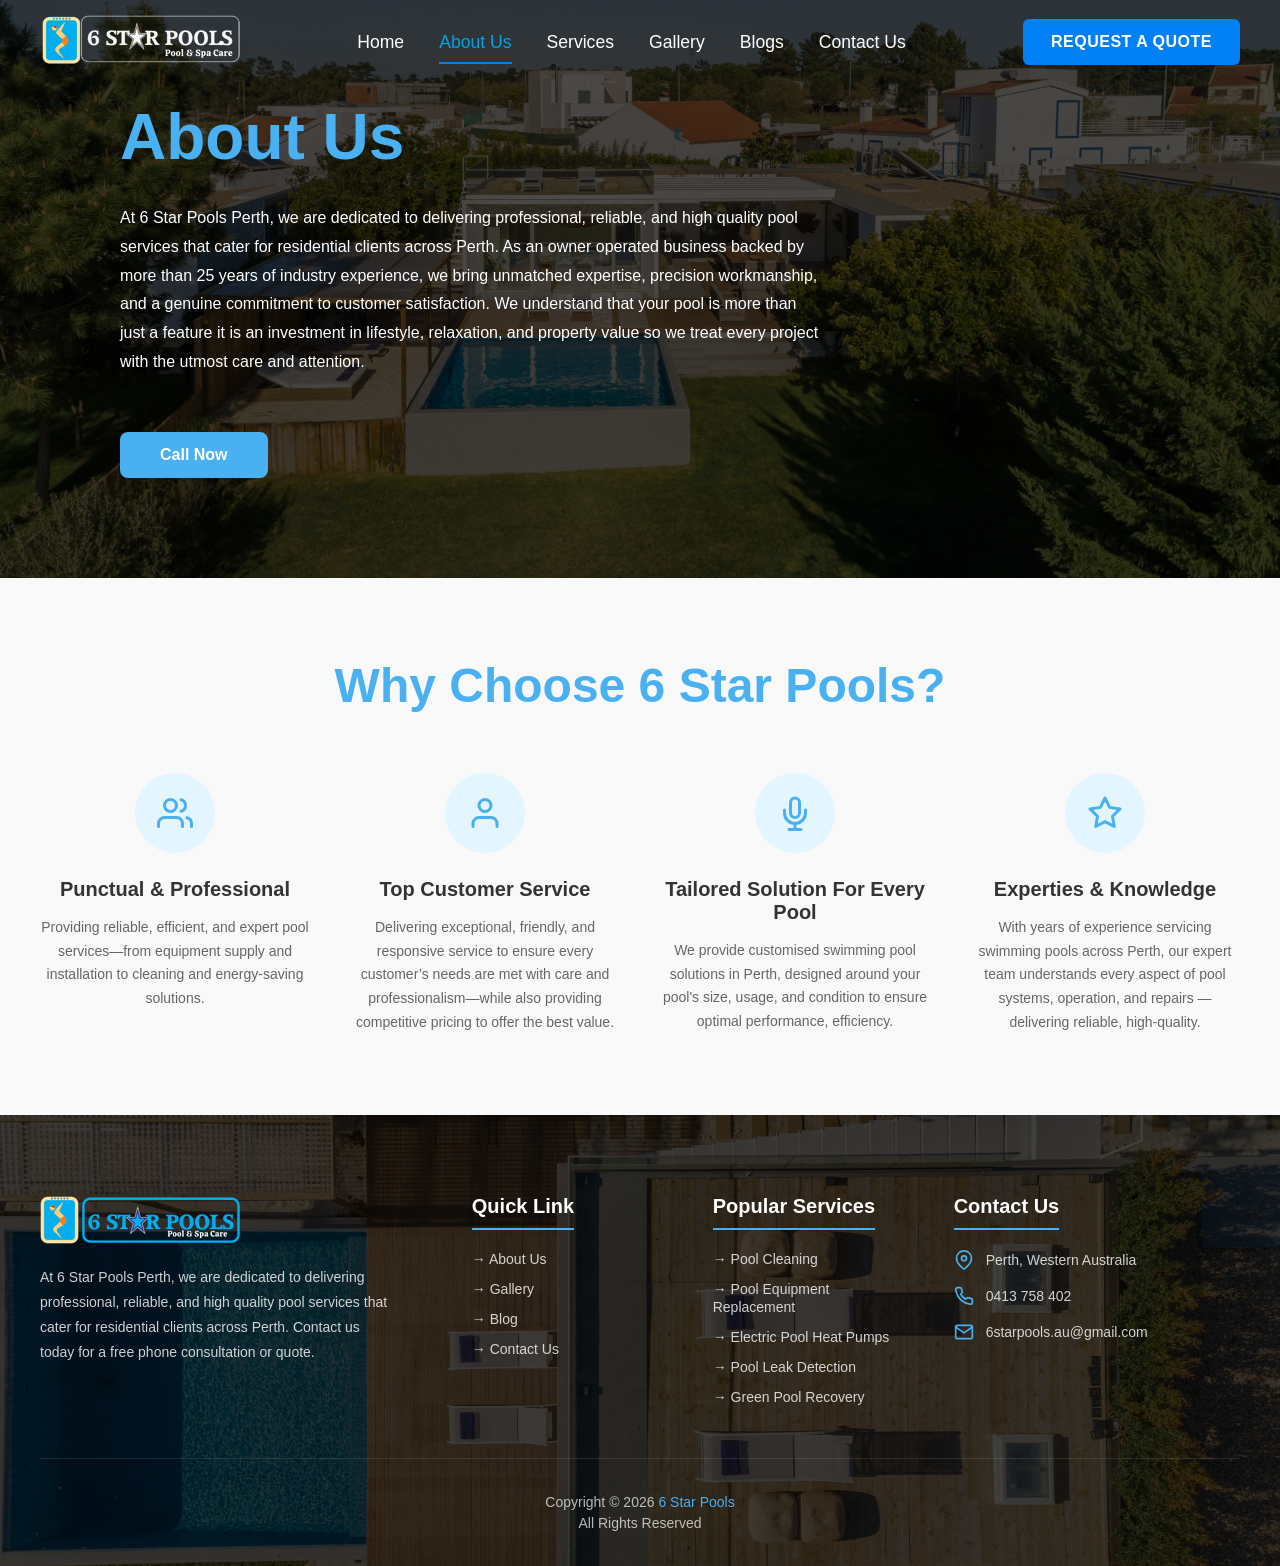
==== commit f7ba014a: "." ====
--- a/about.html
+++ b/about.html
@@ -51,7 +51,11 @@
 
             </div>
 
-            <button class="navbar-cta">REQUEST A QUOTE</button>
+            <button class="navbar-cta">
+                <a href="./contact.html">
+                    REQUEST A QUOTE
+                </a>
+            </button>
 
         </div>
     </nav>
@@ -81,7 +85,7 @@
     <!-- Why Choose Us Section -->
 
     <section class="why-choose-section">
-        <h2 class="why-choose-heading">Why Choose The Pool Service?</h2>
+        <h2 class="why-choose-heading">Why Choose 6 Star Pools?</h2>
 
         <div class="why-choose-grid">
             <!-- Feature 1 -->
@@ -115,8 +119,7 @@
                 </div>
                 <h3 class="why-choose-title">Top Customer Service</h3>
                 <p class="why-choose-description">
-                    Delivering exceptional, friendly, and responsive service to ensure every
-                    customer's needs are met with care and professionalism.
+                    Delivering exceptional, friendly, and responsive service to ensure every customer’s needs are met with care and professionalism—while also providing competitive pricing to offer the best value.
                 </p>
             </div>
 
--- a/style.css
+++ b/style.css
@@ -98,7 +98,6 @@
 
 .navbar-cta {
     background: var(--primary-color);
-    color: white;
     border: none;
     padding: 14px 28px;
     font-size: 16px;
@@ -109,6 +108,11 @@
     transition: all 0.3s ease;
 }
 
+.navbar-cta a {
+    text-decoration: none;
+    color: white;
+}
+
 /* Hero Section Styles */
 .hero-section {
     position: relative;
@@ -124,7 +128,7 @@
     height: 1.1em;
     overflow: hidden;
     display: inline-block;
-    min-width: 50rem;
+    width: 100%;
 }
 
 .hero-animate-text {
@@ -169,7 +173,7 @@
     left: 0;
     width: 100%;
     height: 100%;
-    background: linear-gradient(135deg, rgba(30, 58, 95, 0.75) 0%, rgba(51, 77, 110, 0.65) 50%, rgba(30, 58, 95, 0.75) 100%);
+    background: linear-gradient(135deg, rgba(30, 58, 95, 0.25) 0%, rgba(51, 77, 110, 0.25) 50%, rgba(30, 58, 95, 0.25) 100%);
 }
 
 .hero-content {
@@ -1038,11 +1042,11 @@
 }
 
 /* ============ Service Areas Section ============ */
-
+/* Service Areas Section */
 .service-areas-section {
     position: relative;
     background: #49b1f2;
-    padding: 100px 0 80px;
+    padding: 100px 0 90px;
     overflow: hidden;
 }
 
@@ -1061,59 +1065,92 @@
 }
 
 .service-areas-container {
-    max-width: 1400px;
+    max-width: 1000px;
     margin: 0 auto;
     padding: 0 40px;
+    text-align: center;
 }
 
 .service-areas-heading {
-    text-align: center;
     font-size: 48px;
     font-weight: 700;
     color: white;
-    margin-bottom: 50px;
+    margin: 0 0 10px 0;
+}
+
+.service-areas-subtext {
+    color: rgba(255, 255, 255, 0.85);
+    font-size: 16px;
+    margin: 0 0 50px 0;
+}
+
+.service-areas-wrapper {
+    background: white;
+    border-radius: 20px;
+    padding: 50px 60px;
+    box-shadow: 0 20px 60px rgba(0, 0, 0, 0.15);
+    position: relative;
+}
+
+.service-areas-icon {
+    width: 60px;
+    height: 60px;
+    background: #49b1f2;
+    border-radius: 50%;
+    display: flex;
+    align-items: center;
+    justify-content: center;
+    color: white;
+    margin: 0 auto 35px;
+}
+
+.service-areas-icon svg {
+    width: 28px;
+    height: 28px;
 }
 
 .service-areas-grid {
     display: grid;
-    grid-template-columns: repeat(3, 1fr);
-    gap: 30px;
-}
-
-.service-areas-column {
-    background: white;
-    border-radius: 16px;
-    padding: 40px 35px;
-    box-shadow: 0 8px 30px rgba(0, 0, 0, 0.1);
-    transition: transform 0.3s ease, box-shadow 0.3s ease;
-}
-
-.service-areas-column:hover {
-    transform: scale(1.03);
-    box-shadow: 0 12px 40px rgba(0, 0, 0, 0.15);
-}
-
-.service-areas-list {
-    list-style: none;
-    padding: 0;
-    margin: 0;
+    grid-template-columns: repeat(4, 1fr);
+    gap: 6px 20px;
 }
 
 .service-area-item {
     color: #333;
-    font-size: 16px;
+    font-size: 15px;
     font-weight: 500;
-    padding: 15px 0;
-    transition: color 0.3s ease, padding-left 0.3s ease;
-}
-
-.service-area-item:last-child {
-    border-bottom: none;
+    padding: 12px 16px;
+    border-radius: 8px;
+    cursor: pointer;
+    transition: all 0.3s ease;
+    text-align: left;
+    position: relative;
+    padding-left: 30px;
+}
+
+.service-area-item::before {
+    content: '';
+    position: absolute;
+    left: 12px;
+    top: 50%;
+    transform: translateY(-50%);
+    width: 8px;
+    height: 8px;
+    background: #49b1f2;
+    border-radius: 50%;
+    transition: all 0.3s ease;
 }
 
 .service-area-item:hover {
+    background: #eef8fd;
     color: #49b1f2;
-    padding-left: 10px;
+    transform: translateX(5px);
+}
+
+.service-area-item:hover::before {
+    background: #2a9bd8;
+    box-shadow: 0 0 8px rgba(73, 177, 242, 0.5);
+    transform: translateY(-50%) scale(1.3);
 }
 
 /* =============== About Us Page ============== */
@@ -1514,13 +1551,14 @@
 
 .gallery-overlay-text {
     color: white;
-    font-size: 18px;
+    font-size: 14px;
     font-weight: 600;
     text-transform: uppercase;
     letter-spacing: 1px;
     opacity: 0;
     transform: translateY(15px);
     transition: opacity 0.4s ease, transform 0.4s ease;
+    text-align: center;
 }
 
 .gallery-item:hover .gallery-overlay {
@@ -1595,6 +1633,61 @@
 
 .gallery-item-16 {
     background-image: url('./assets/gallery16.png');
+}
+
+/* Light section */
+
+
+/* Lightbox */
+.lightbox {
+    position: fixed;
+    top: 0;
+    left: 0;
+    width: 100%;
+    height: 100%;
+    background: rgba(0, 0, 0, 0.85);
+    display: flex;
+    align-items: center;
+    justify-content: center;
+    z-index: 5000;
+    opacity: 0;
+    pointer-events: none;
+    transition: opacity 0.3s ease;
+}
+
+.lightbox.active {
+    opacity: 1;
+    pointer-events: all;
+}
+
+.lightbox-close {
+    position: absolute;
+    top: 20px;
+    right: 25px;
+    background: none;
+    border: none;
+    color: white;
+    cursor: pointer;
+    z-index: 5001;
+    transition: transform 0.3s ease;
+}
+
+.lightbox-close:hover {
+    transform: scale(1.2);
+}
+
+.lightbox-close svg {
+    width: 36px;
+    height: 36px;
+}
+
+.lightbox-image {
+    max-width: 90%;
+    max-height: 85vh;
+    width: 500px;
+    object-fit: contain;
+    border-radius: 8px;
+    box-shadow: 0 10px 40px rgba(0, 0, 0, 0.5);
 }
 
 /* ================= Blogs Section ==================== */
@@ -1739,6 +1832,7 @@
     max-width: 1400px;
     margin: 0 auto;
     width: 100%;
+    padding-left: 25px;
 }
 
 .contact-hero-title {
@@ -2128,6 +2222,10 @@
         margin-left: 0;
     }
 
+    .navbar-cta {
+        display: none;
+    }
+
     .hero-title {
         font-size: 36px;
     }
@@ -2146,6 +2244,19 @@
         padding: 14px 28px;
         font-size: 15px;
         justify-content: center;
+        width: 100%;
+    }
+
+    .comparison-heading {
+        font-size: 36px;
+    }
+
+    .comparison-container {
+        padding: 0 20px;
+    }
+
+    .comparison-slider-container {
+        height: 300px;
     }
 
     /* Index page */
@@ -2153,6 +2264,34 @@
         grid-template-columns: auto;
     }
 
+    .services-heading {
+        font-size: 32px;
+    }
+
+    .services-grid-section {
+        padding: 20px;
+    }
+
+    .gallery-hero-content {
+        padding: 0px
+    }
+
+    .gallery-section {
+        padding: 20px;
+    }
+
+    .blog-hero-content {
+        padding: 0px
+    }
+
+    .contact-hero-content {
+        padding: 0px;
+    }
+
+    .contact-form-section {
+        padding: 20px
+    }
+
     .testimonials-heading {
         font-size: 32px;
     }
@@ -2209,9 +2348,25 @@
         grid-template-columns: auto;
     }
 
+    .service-areas-container {
+        padding: 20px;
+    }
+
     /* Gallery grid */
     .gallery-grid {
         grid-template-columns: auto;
+    }
+
+    .blog-heading {
+        font-size: 32px;
+    }
+
+    .blog-section {
+        padding: 20px 20px;
+    }
+
+    .lightbox-image {
+        width: 200px;
     }
 }
 
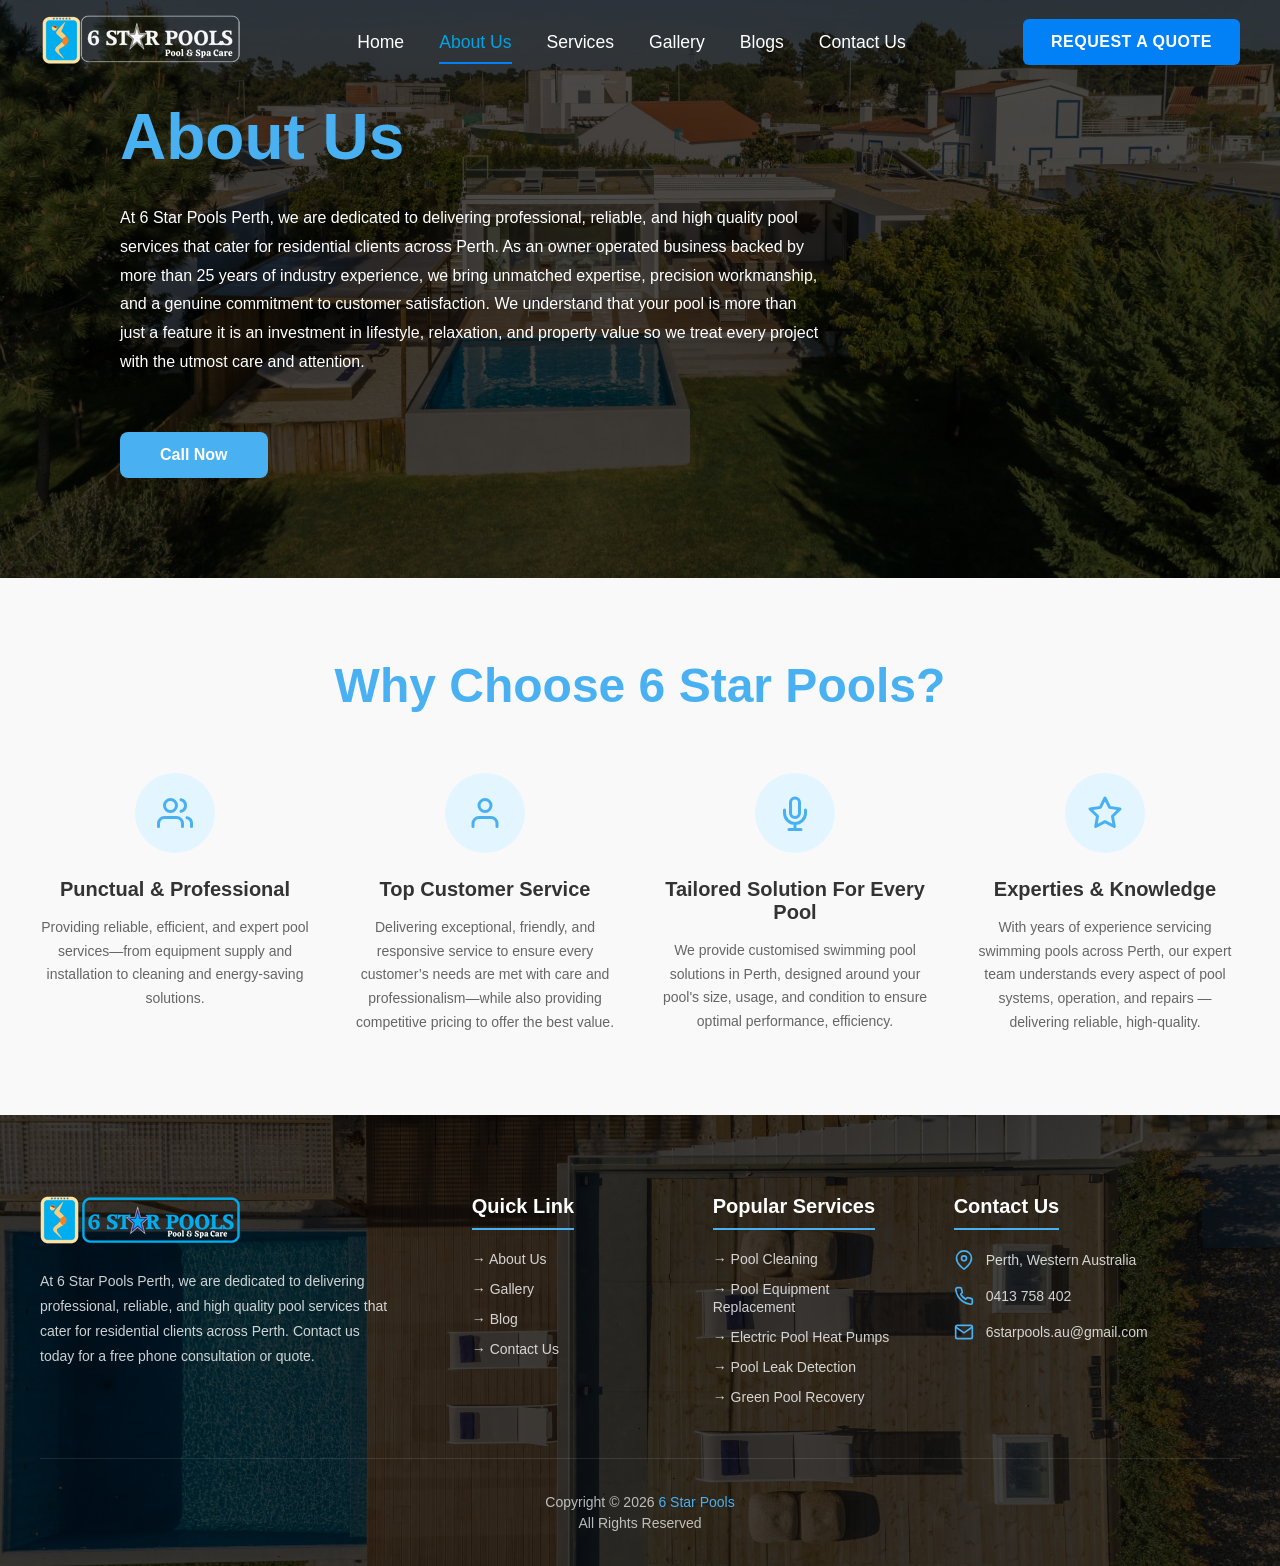
==== commit faafe1c3: "updated footer linked" ====
--- a/about.html
+++ b/about.html
@@ -119,7 +119,8 @@
                 </div>
                 <h3 class="why-choose-title">Top Customer Service</h3>
                 <p class="why-choose-description">
-                    Delivering exceptional, friendly, and responsive service to ensure every customer’s needs are met with care and professionalism—while also providing competitive pricing to offer the best value.
+                    Delivering exceptional, friendly, and responsive service to ensure every customer’s needs are met
+                    with care and professionalism—while also providing competitive pricing to offer the best value.
                 </p>
             </div>
 
@@ -158,6 +159,15 @@
             </div>
         </div>
     </section>
+
+    <!-- Scroll to Top Button -->
+
+    <button class="scroll-top-btn">
+        <svg viewBox="0 0 24 24" fill="none" xmlns="http://www.w3.org/2000/svg">
+            <path d="M12 19V5M5 12l7-7 7 7" stroke="currentColor" stroke-width="2" stroke-linecap="round"
+                stroke-linejoin="round" />
+        </svg>
+    </button>
 
     <!-- Footer Section -->
 
@@ -166,7 +176,9 @@
             <!-- Footer Brand -->
             <div class="footer-brand">
                 <div class="footer-logo">
-                    <img src="./assets/logo.png" alt="">
+                    <a href="./index.html">
+                        <img src="./assets/logo.png" alt="">
+                    </a>
                 </div>
                 <p class="footer-description">
                     At 6 Star Pools Perth, we are dedicated to delivering professional, reliable, and high quality pool
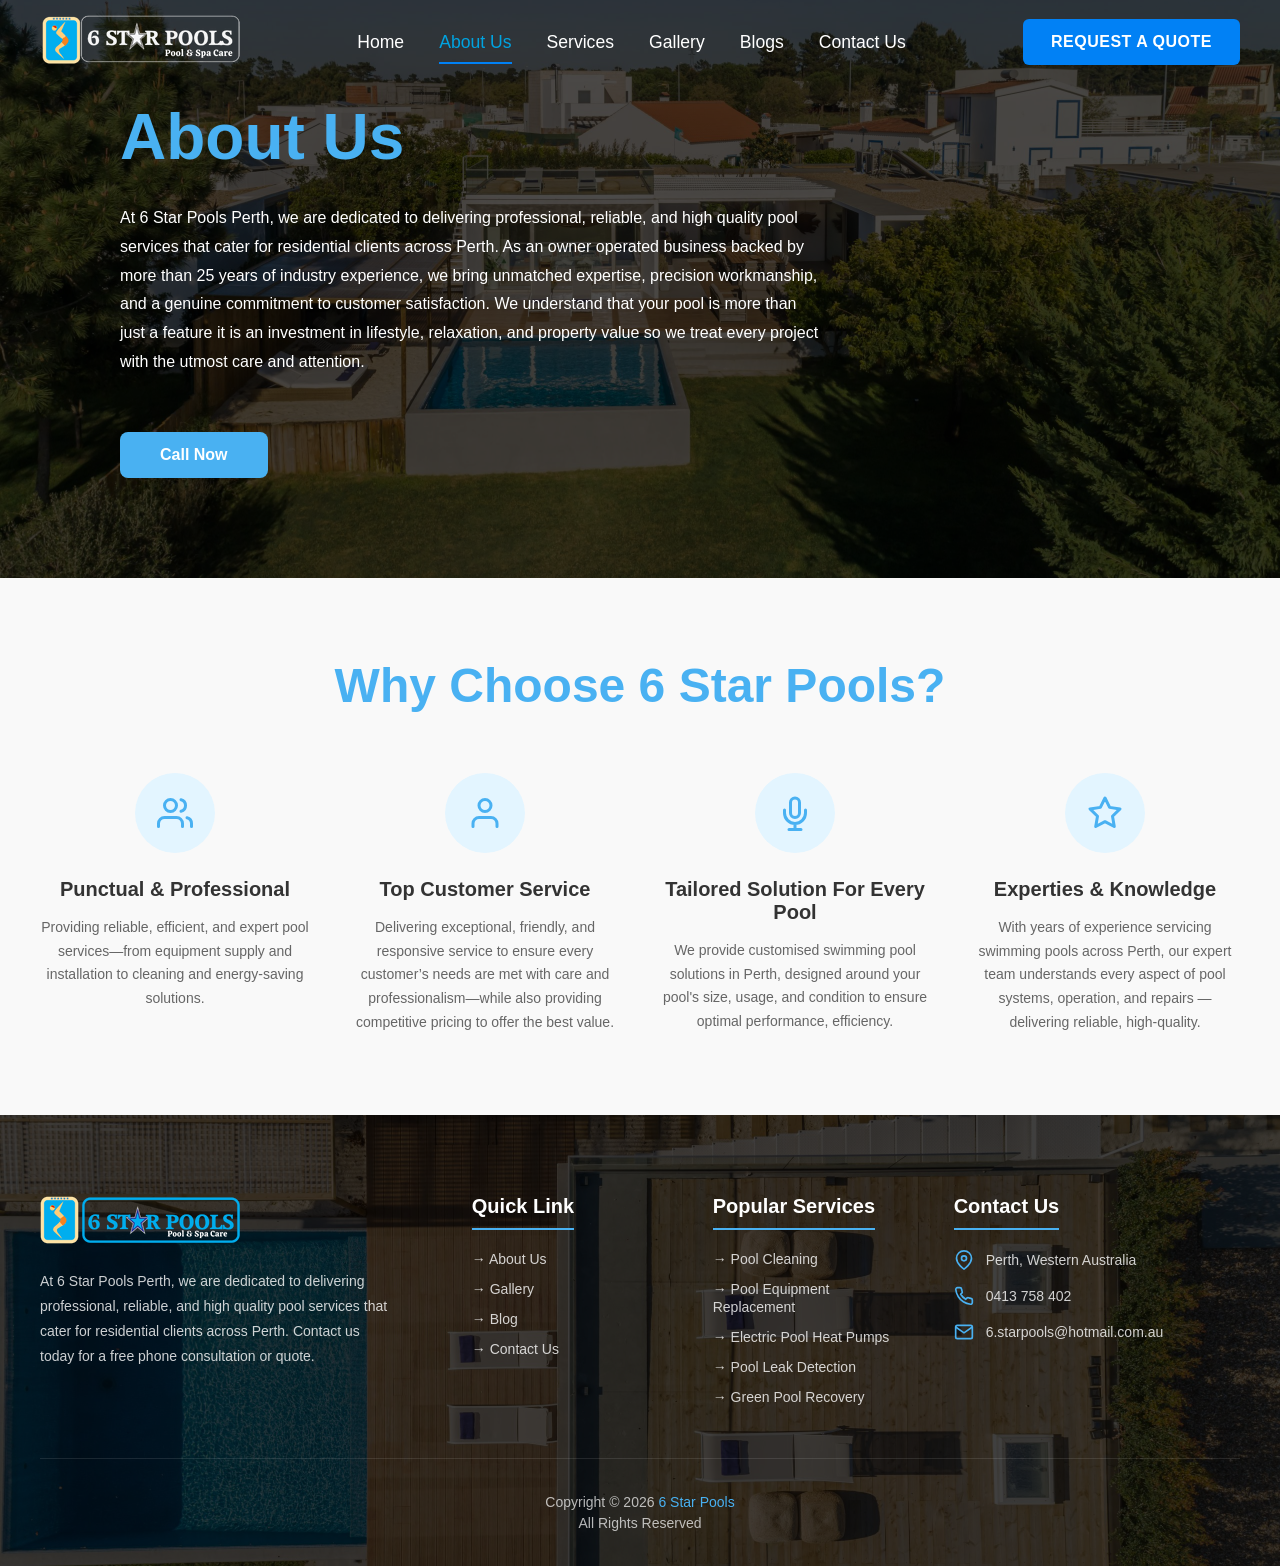
==== commit a7e53b4f: "." ====
--- a/about.html
+++ b/about.html
@@ -236,7 +236,7 @@
                                 stroke="currentColor" stroke-width="2" />
                             <polyline points="22,6 12,13 2,6" stroke="currentColor" stroke-width="2" />
                         </svg>
-                        6starpools.au@gmail.com
+                        6.starpools@hotmail.com.au
                     </li>
                 </ul>
             </div>
@@ -254,4 +254,4 @@
 
 </body>
 
-</html>+</html>
--- a/style.css
+++ b/style.css
@@ -831,13 +831,14 @@
 
 .testimonials-wrapper {
     flex: 1;
-    overflow: hidden;
+    overflow-x: hidden;
 }
 
 .testimonials-track {
     display: flex;
     transition: transform 0.5s ease;
     gap: 30px;
+    will-change: transform;
 }
 
 .testimonial-card {
@@ -2305,6 +2306,10 @@
         font-size: 14px;
     }
 
+    .testimonials-wrapper {
+        overflow-x: scroll;
+    }
+
     .testimonial-card {
         min-width: 100%;
     }
